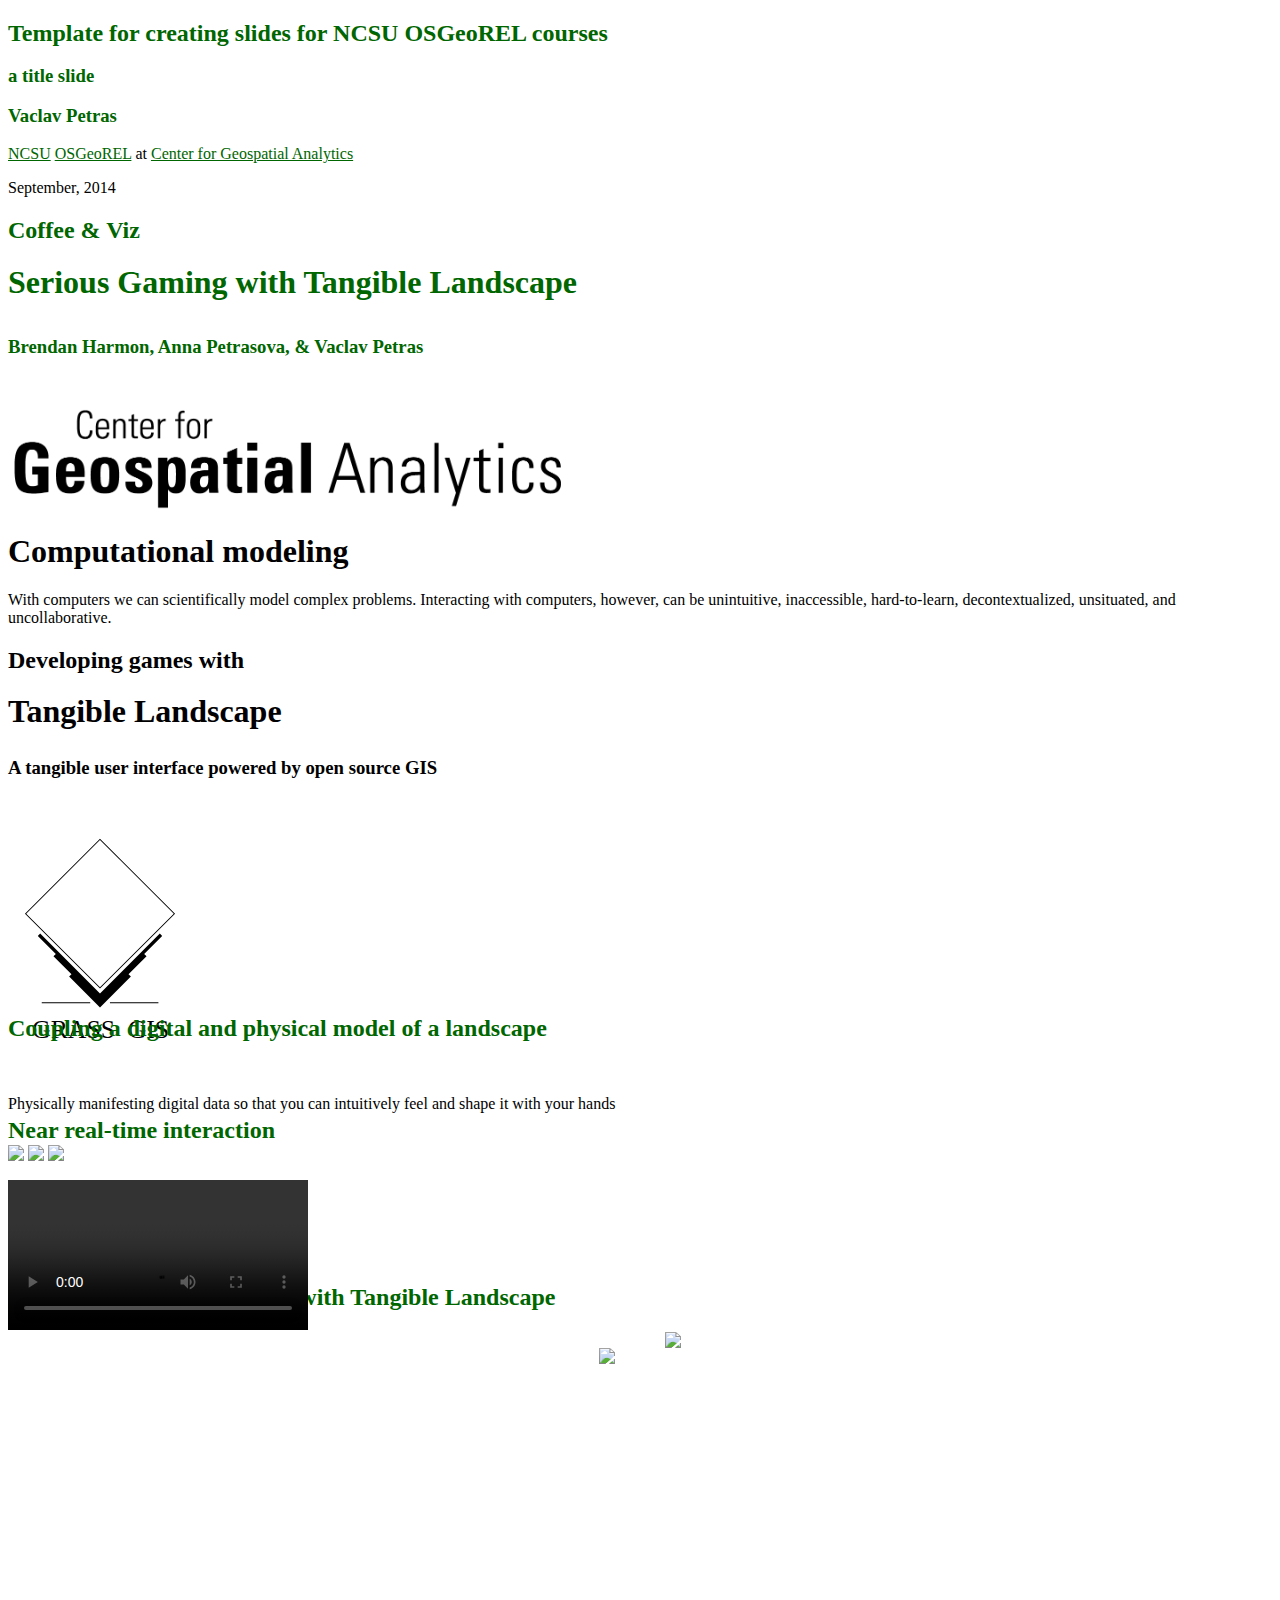
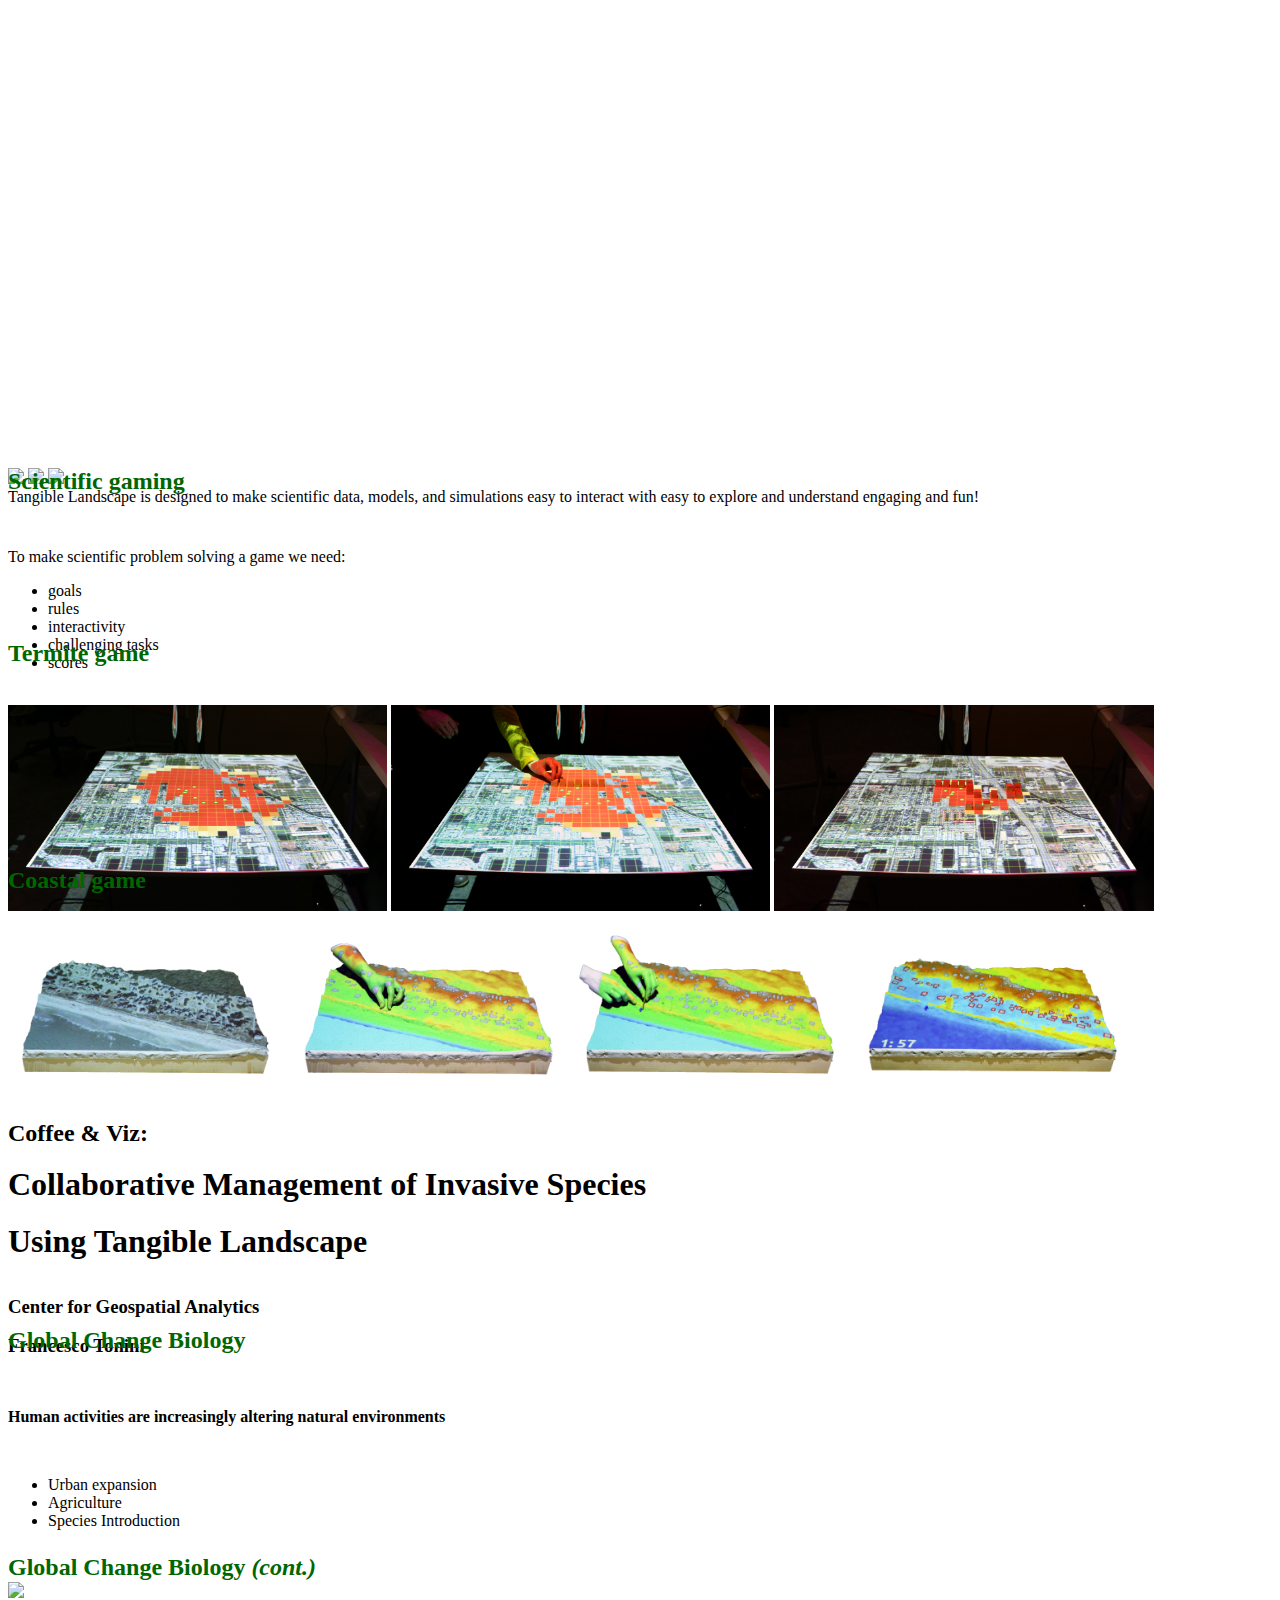
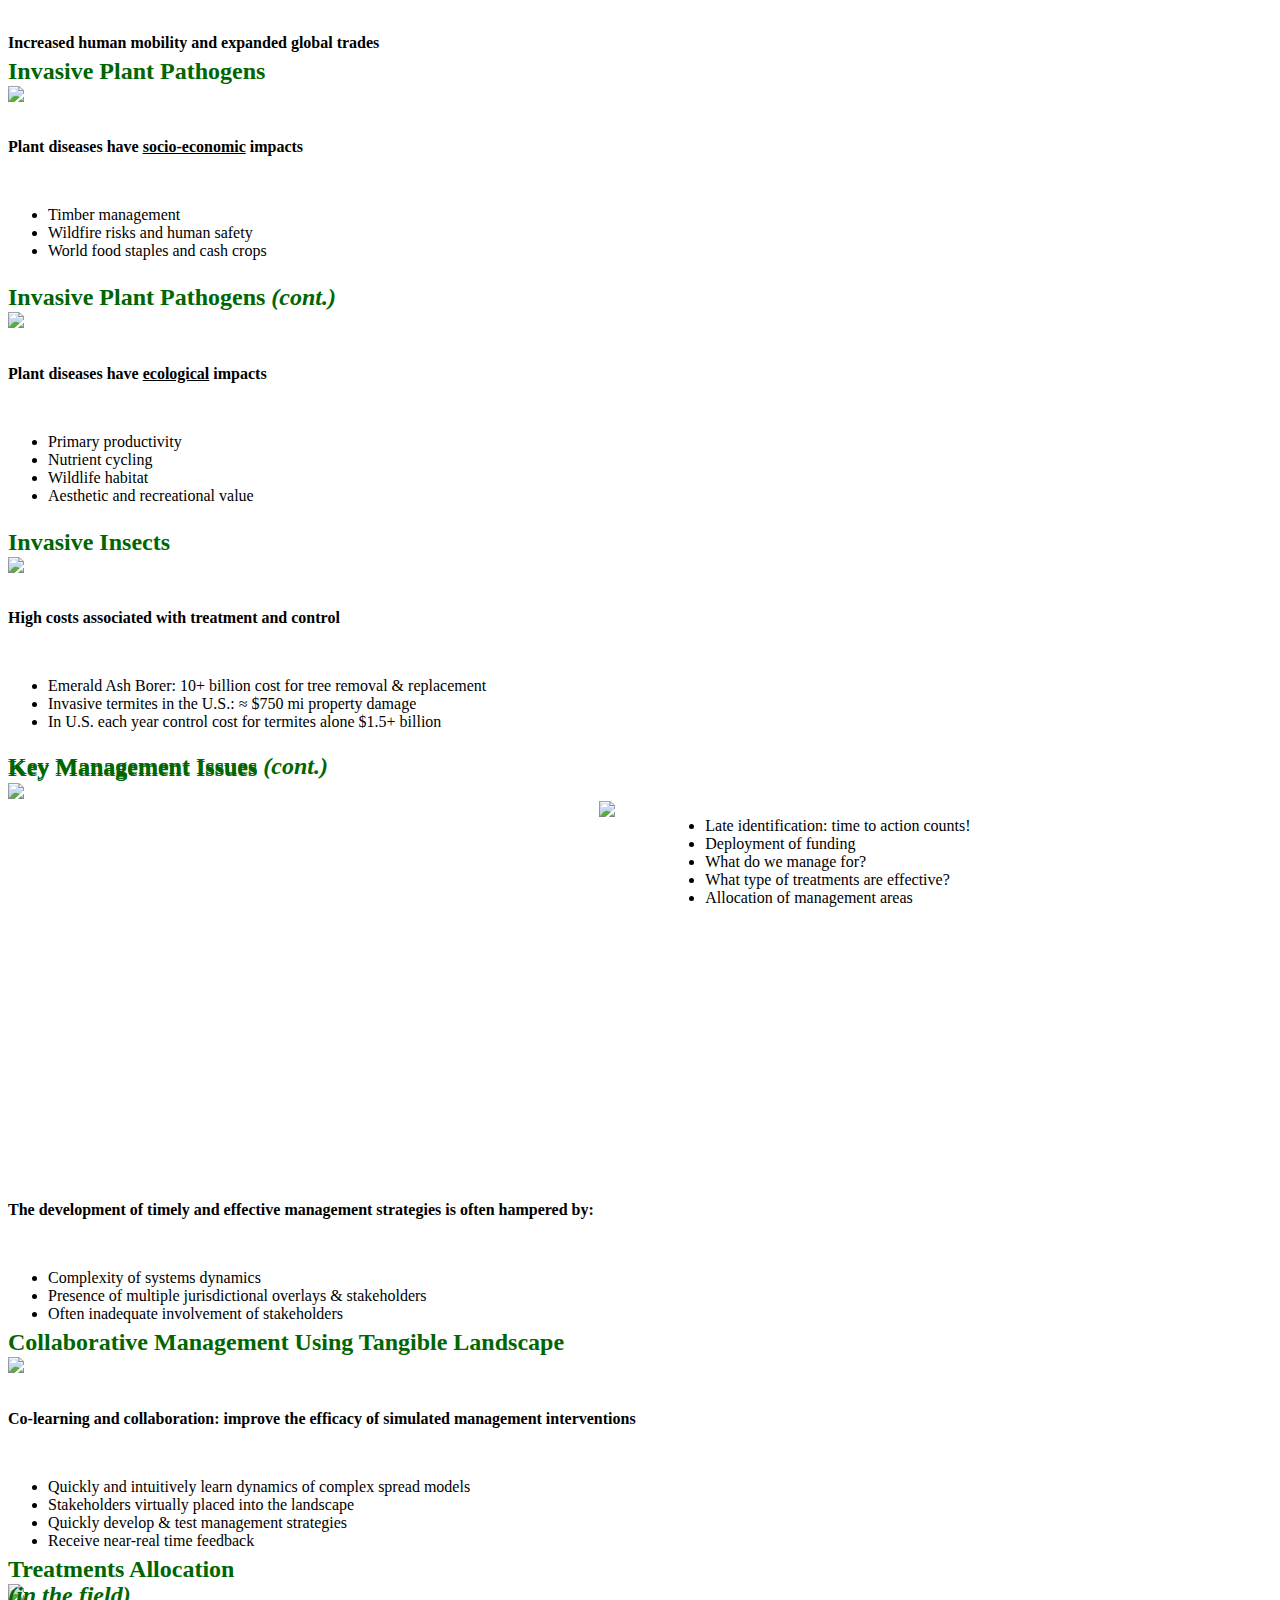
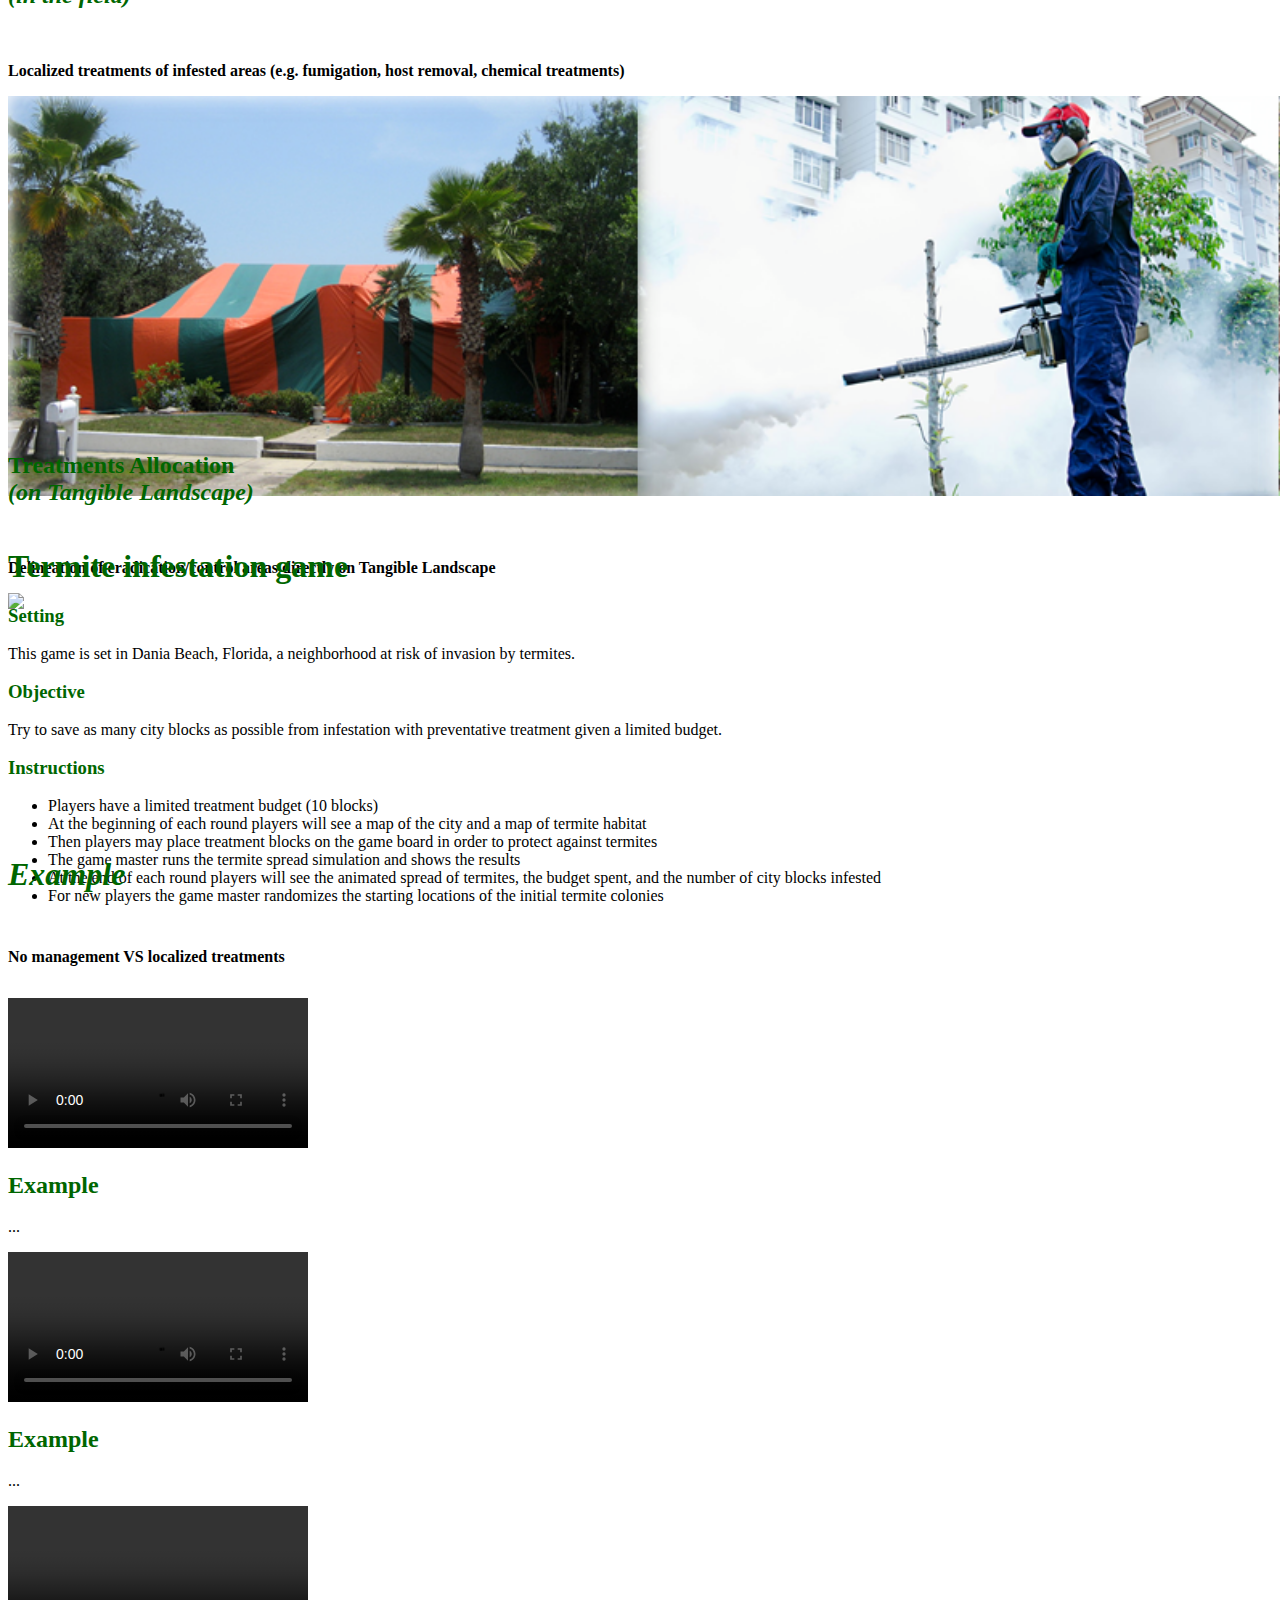
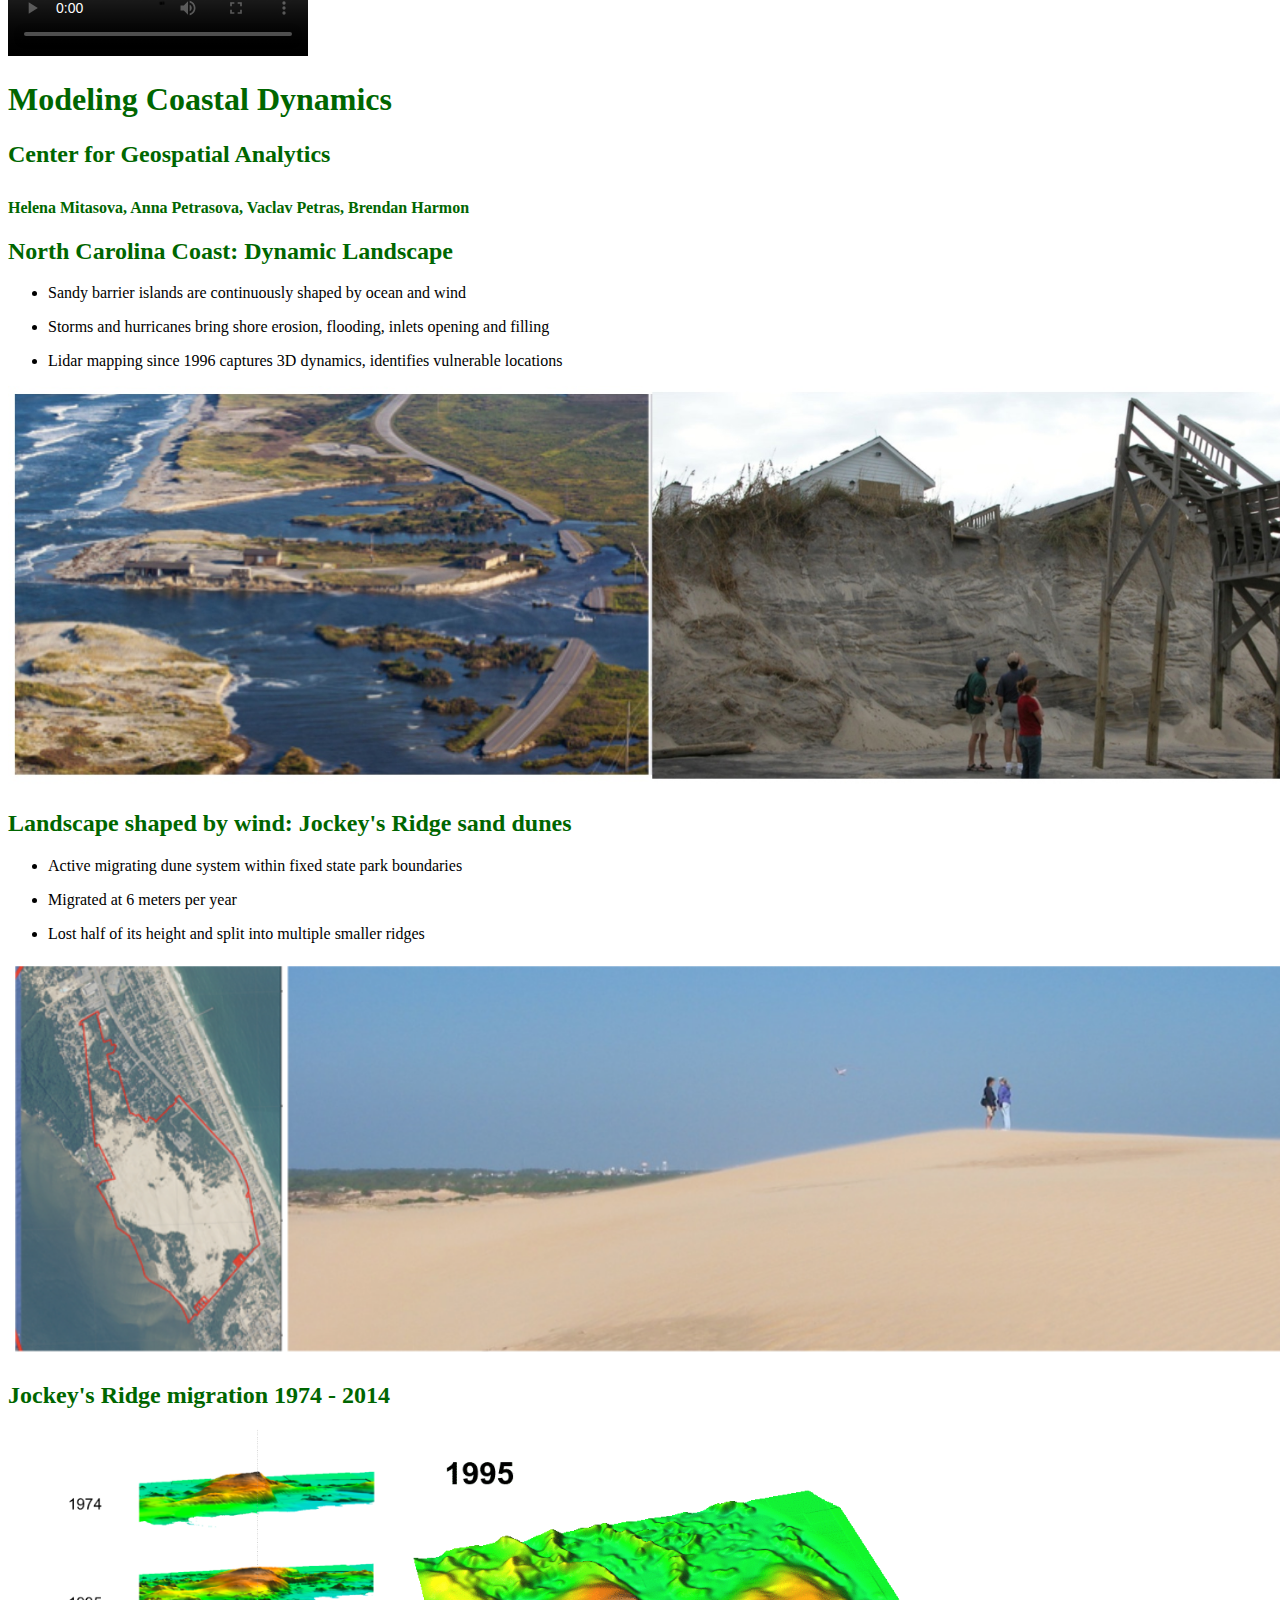
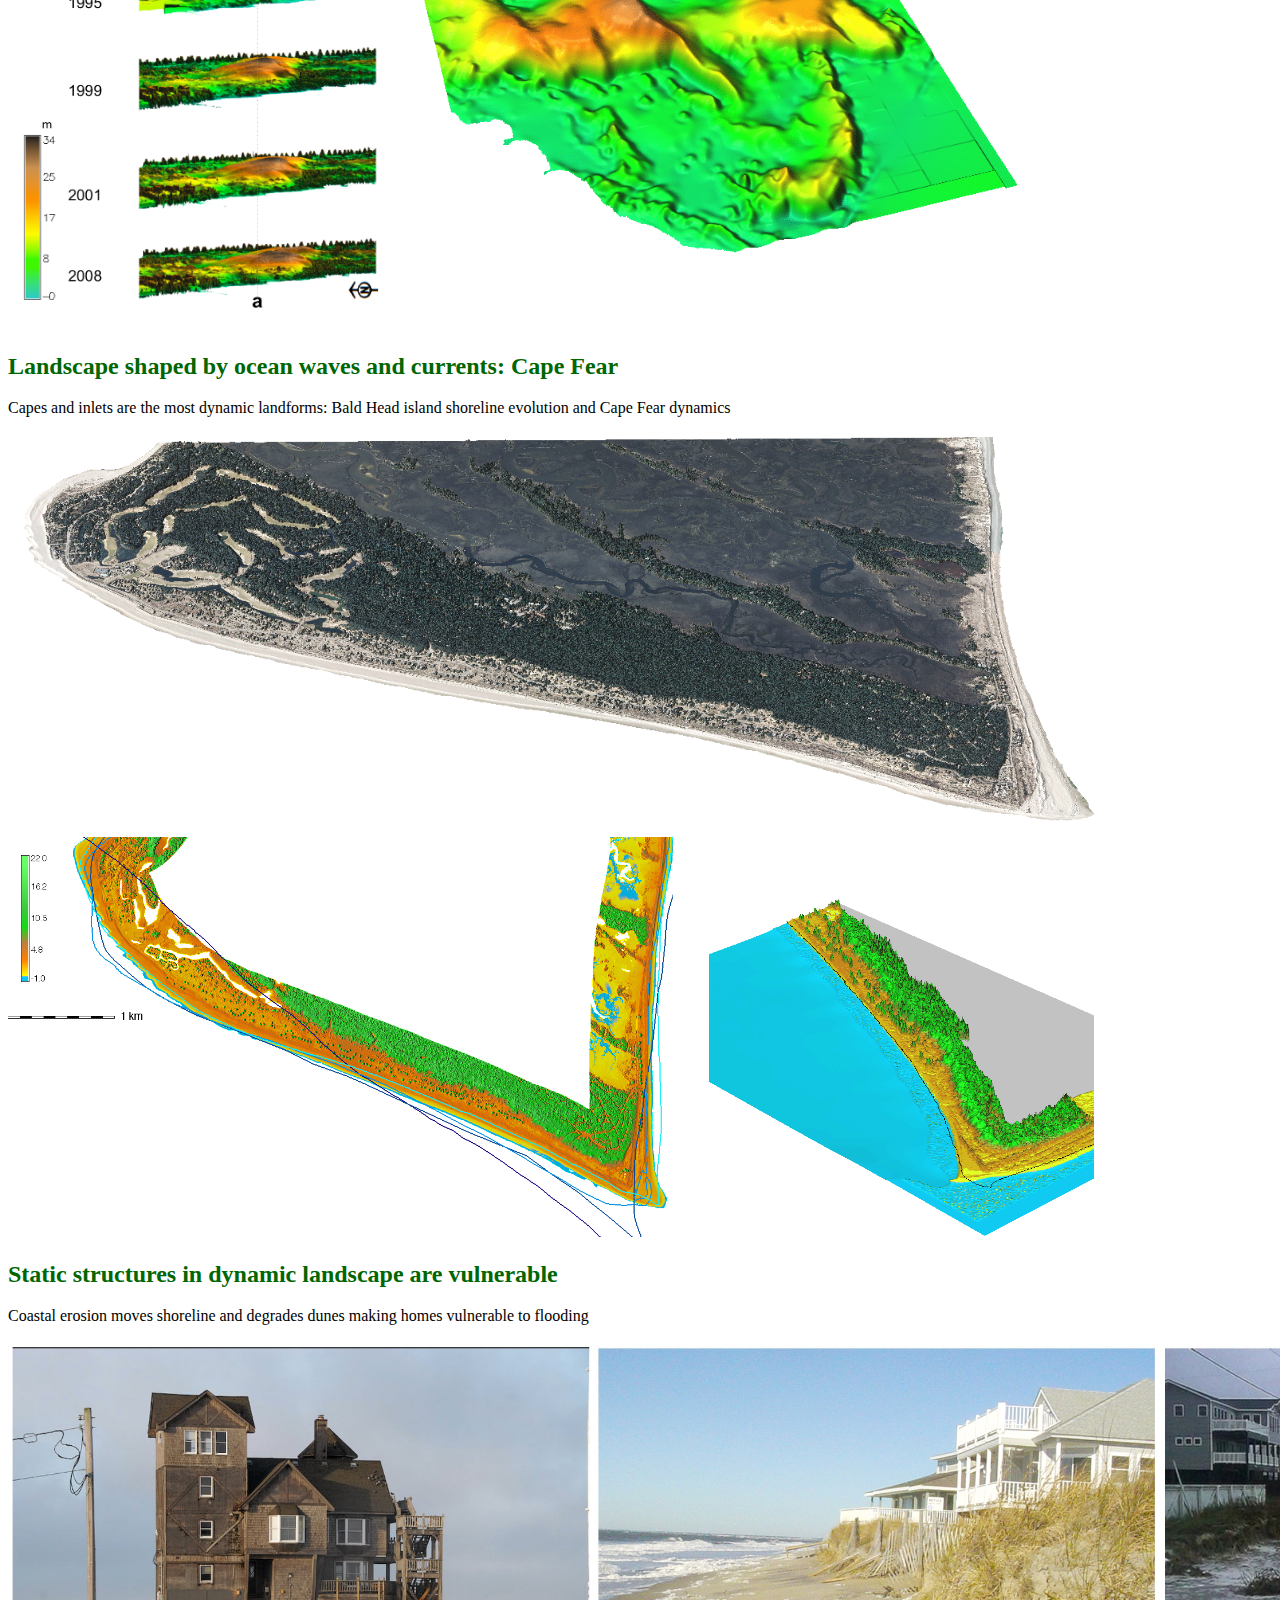
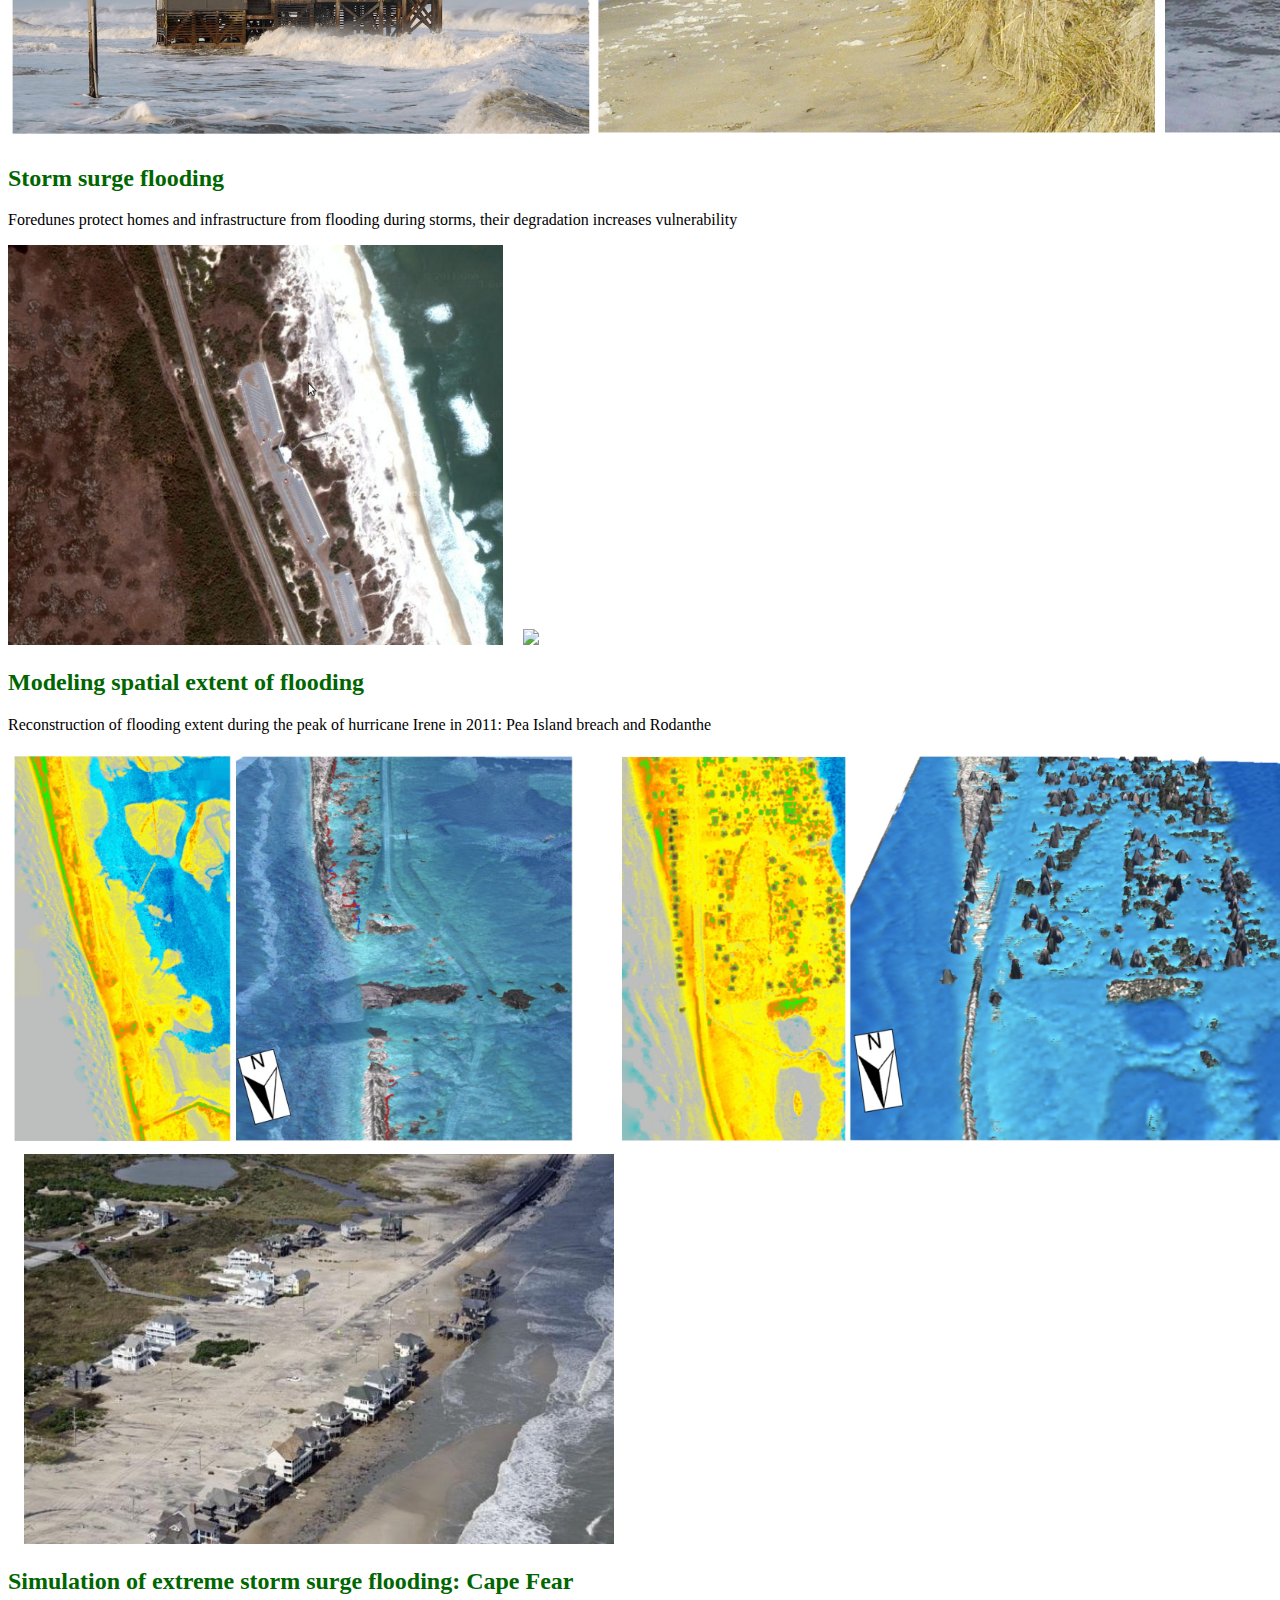
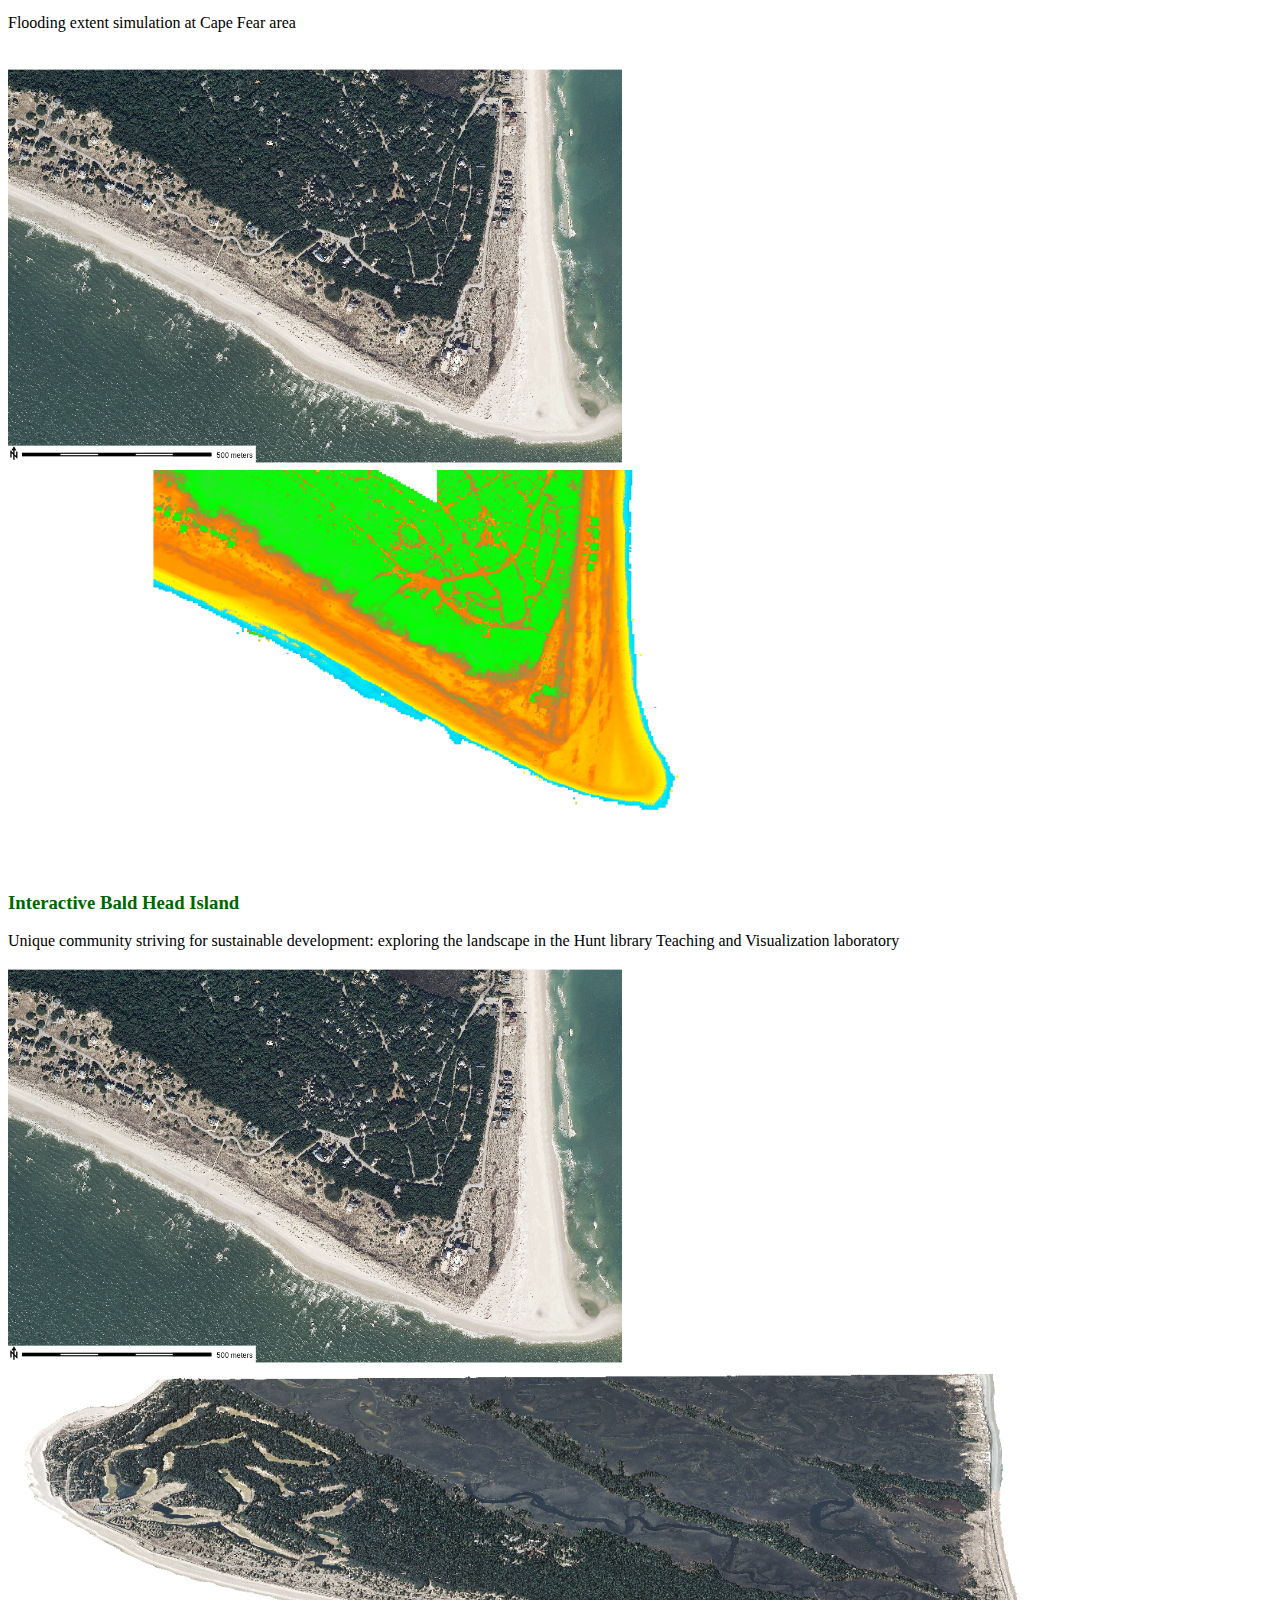
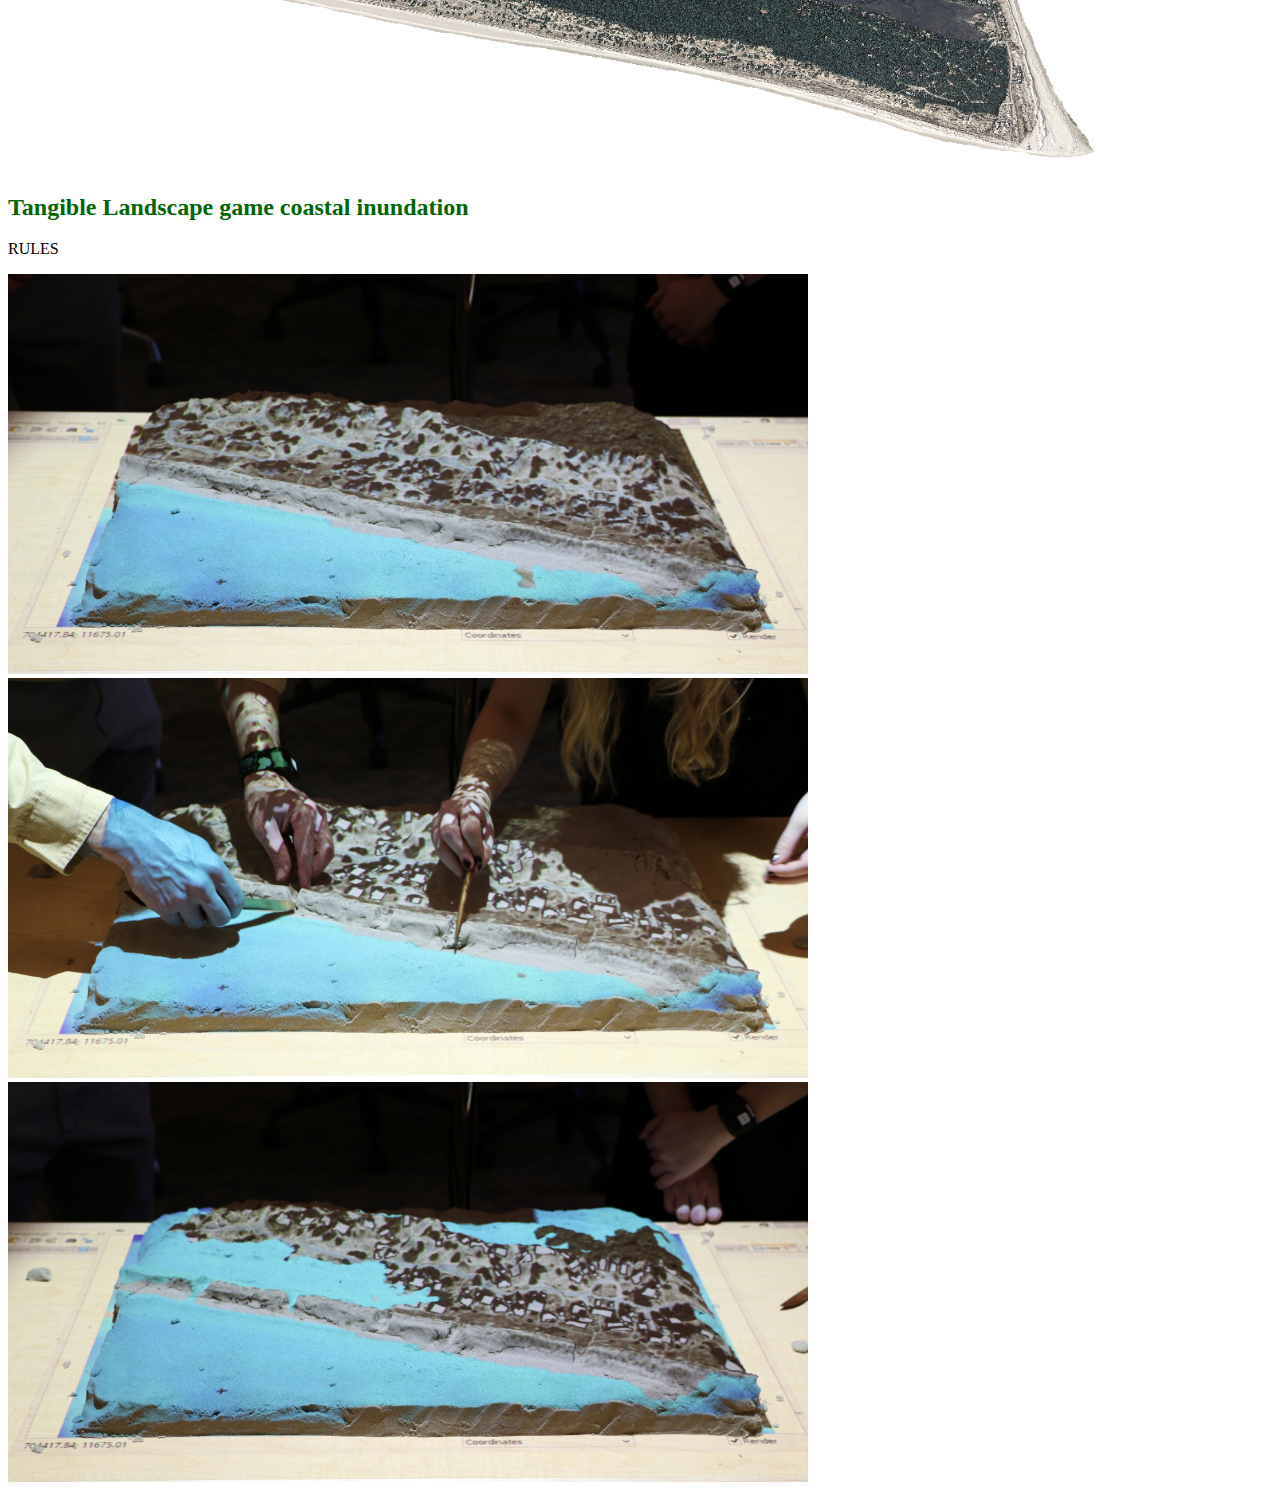
==== index.html @ cfea6176 "JR animation replaced, text updated" ====
<!doctype html>
<html lang="en">
<!-- This is a generated file. Do not edit. -->
<!-- This is a generated file. Do not edit. -->

    <head>
        <meta charset="utf-8">

        <title>Coffee and Viz</title>

        <meta name="description" content="Template for lecture slides of NCSU OSGeoREL courses">
        <meta name="author" content="Vaclav Petras">

        <meta name="apple-mobile-web-app-capable" content="yes" />
        <meta name="apple-mobile-web-app-status-bar-style" content="black-translucent" />

        <meta name="viewport" content="width=device-width, initial-scale=1.0, maximum-scale=1.0, user-scalable=no">

        <link rel="stylesheet" href="css/reveal.css">
        <link rel="stylesheet" href="css/theme/simple.css" id="theme">

        <!-- For syntax highlighting -->
        <link rel="stylesheet" href="lib/css/zenburn.css">

        <!-- If the query includes 'print-pdf', include the PDF print sheet -->
        <script>
            if( window.location.search.match( /print-pdf/gi ) ) {
                var link = document.createElement( 'link' );
                link.rel = 'stylesheet';
                link.type = 'text/css';
                link.href = 'css/print/pdf.css';
                document.getElementsByTagName( 'head' )[0].appendChild( link );
            }
        </script>

        <!--[if lt IE 9]>
        <script src="lib/js/html5shiv.js"></script>
        <![endif]-->

        <style>

        body {
        /*background-color: #FFF !important;*/
        /*
          background-image: url("pictures/elevation-nagshead.gif");
          background-repeat: no-repeat;
          background-position: left bottom;*/
        }
        .reveal section img {
            background: transparent;
            border: 0;
            box-shadow: 0 0 0 rgba(0, 0, 0, 0.15);
        }
        /* for standalone frame */
        /*
        iframe {
            display: block;
            margin-left: auto;
            margin-right: auto;
        }
        */
        /* display: inline; background-color: #002B36; padding: 0px; margin: 0px */
        .rounded-corners {
            border: 0px solid black;
            border-radius: 5px;
            -moz-border-radius: 5px;
            -khtml-border-radius: 5px;
            -webkit-border-radius: 5px;
        }
        a {
            color: #060 !important;
        }
        a:hover {
            color: #060 !important;
            text-decoration: underline !important;
        }
        h1, h2, h3, h4, h5 {
            text-transform: none !important;
            /* word-break: keep-all; text-transform: none; font-size: 200%; line-height: 110%; */
            color: #060 !important;
            /* color: #444 !important; */ /* grey from the wab page */
            font-weight: bold !important;
            -webkit-hyphens: none !important;
            -moz-hyphens: none !important;
            -ms-hyphens: none !important;
            hyphens: none !important;
            line-height: 110% !important;
        }
        .reveal .progress span {
            background-color: #060 !important;
        }
        /* predefined element positioning */
        .top {
            /*position: relative;*/
            top: 5%;
            height: 45%; /* is the height even needed? */
        }
        .bottom {
            height: 45%;
        }
        .ne {
            position: absolute;
            top: 5%;
            right: 5%;
            height: 45%;
            width: 45%;
        }
        .nw {
            position: absolute;
            top: 5%;
            left: 5%;
            height: 45%;
            width: 45%;
        }
        .se {
            position: absolute;
            bottom: 5%;
            right: 5%;
            height: 45%;
            width: 45%;
        }
        .sw {
            position: absolute;
            bottom: 5%;
            left: 5%;
            height: 45%;
            width: 45%;
        }

        /* two columns which work with extra wide screen */
        /* usable in place of left right but requires two wrapper divs */
        .col-cont-out {
            clear: left;
            float: left;
            width: 100%;
            overflow: hidden;
        }
        .col-cont-in {
            float: left;
            width: 100%;
            position: relative;
            right: 50%;
        }
        .col1 {
            float: left;
            width: 46%;
            position: relative;
            left: 52%;
            overflow: hidden;
        }
        .col1 > * {
            float: right;
        }
        .col2 {
            float: left;
            width: 46%;
            position: relative;
            left: 56%;
            overflow: hidden;
        }
        .col2 > * {
            float: left;
        }

        /* classes for sections with predefined elements */
        /* classes for sections with predefined elements */
        .right, .textimg > img, .textimg > video, .textimg > iframe, .imgtext > p, .imgtext > ul, .imgtext > ol, .imgtext > div {
            float: right;
            text-align: left;
            max-width: 47%;
        }
        .left, .imgtext > img, .imgtext > video, imgtext > iframe, .textimg > p, .textimg > ul, .textimg > ol, .textimg > div {
            float: left;
            text-align: left;
            max-width: 47%;
        }
        li > ul, li > ol {
            font-size: 85% !important;
            line-height: 110% !important;
        }
        </style>
    </head>

    <body>

        <div class="reveal">

<!-- Any section element inside of this container is displayed as a slide -->

<!-- Title page -->
<div class="slides"><section>
    <h2>Template for creating slides for NCSU OSGeoREL courses</h2>
    <h3>a title slide</h3>
    <h3 style="margin-top: 0.5em">
        Vaclav Petras</h3>
    <p class="title-foot">
        <a href="http://www.ncsu.edu/" title="North Carolina State University">NCSU</a>
        <a href="http://geospatial.ncsu.edu/osgeorel/" title="NCSU OSGeo Research and Education Laboratory">OSGeoREL</a>
        at
        <a href="http://geospatial.ncsu.edu/" title="Center for Geospatial Analytics">Center for Geospatial Analytics</a>
        <br>
    </p>
    <p>September, 2014</p>
</section>
<!-- This is a generated file. Do not edit. -->
<section>
<h2>Coffee &amp; Viz</h2>
<h1>Serious Gaming with Tangible Landscape</h1>
<h3 style="margin-top: 2em">Brendan Harmon, Anna Petrasova, &amp; Vaclav Petras</h3>
<img height="100px" style="margin-top: 2em" src="img/cgaBlack.png">
</section>

<!-- Scientific modeling -->
<section data-background="img/grass_screenshot_2.png">
<h1 style="text-shadow: 0 0 10px white, 0 0 9px white, 0 0 8px white, 0 0 7px white, 0 0 6px white, 0 0 5px white, 0 0 4px white, 0 0 3px white; color:black !important;">
Computational modeling</h1>
<aside class="notes">
With computers we can scientifically model complex problems. Interacting with computers, however, can be unintuitive, inaccessible, hard-to-learn, decontextualized, unsituated, and uncollaborative.
</aside>
</section>

<!-- Tangible Landscape -->
<section data-background="img/tangible_landscape.jpg">
<h2 style="text-shadow: 0 0 10px white, 0 0 9px white, 0 0 8px white, 0 0 7px white, 0 0 6px white, 0 0 5px white, 0 0 4px white, 0 0 3px white; color:black !important;">
Developing games with</h2>
<h1 style="text-shadow: 0 0 10px white, 0 0 9px white, 0 0 8px white, 0 0 7px white, 0 0 6px white, 0 0 5px white, 0 0 4px white, 0 0 3px white; color:black !important;">
Tangible Landscape</h1>
<h3 style="margin-top: 1.5em; text-shadow: 0 0 7px white, 0 0 6px white, 0 0 5px white, 0 0 5px white, 0 0 4px white, 0 0 3px white, 0 0 2px white, 0 0 1px white; color:black !important;">A tangible user interface powered by open source GIS</h3>
<img height="250px" style="margin-top: 0.75em" src="img/logo_bw.svg">
</section>

<!-- Concept -->
<section>
<h2 style="margin-top: -2em">Coupling a digital and physical model of a landscape</h2><br>
<p>Physically manifesting digital data so that you can intuitively feel and shape it with your hands</p>
<img style="margin-top: 1em" height="600" src="img/tl_fill_dir_s_6.png">
<img height="600px" src="img/tl_fill_dir_s_6_interaction.png">
<img height="600px" src="img/tl_fill_dir_s_7.png">
</section>

<!-- Real time -->
<section>
<h2 style="margin-top: -2em">Near real-time interaction</h2>
<video style="margin-top: 1em" controls>
<source src="img/tl_dam.mp4" type="video/mp4">
Your browser does not support the video tag.
</video>
</section>

<!--
<section>
<h2 style="margin-top: -2em">Near real-time interaction</h2>
<video style="margin-top: 1em" controls>
<source src="img/landscape_planning.mp4" type="video/mp4">
Your browser does not support the video tag.
</video>
</section>
-->

<!-- How it works -->
<section>
<h2 style="margin-top: -2em">How-it-works</h2>
<div class="col-cont-out"><div class="col-cont-in">
<div class="col1">
<img style="margin-top: 1em" height="720" src="img/system_schema.png">
</div>
<div class="col2">
<img height="720" src="img/system_cycle.png">
</div>
</div></div>
</section>

<!--
<section>
<h2 style="margin-top: -2em">How-it-works</h2>
<img style="margin-top: 1em" height="720" src="img/system_schema.png">
</section>

<section>
<h2 style="margin-top: -2em">Cycle</h2>
<img height="720px" src="img/system_cycle.png">
</section>
-->

<!--
<section>
<h2 style="margin-top: -2em">Intuitive scientific modeling with Tangible Landscape</h2>
<br>
<img width="50%" src="img/tanland_composit2.png">
<aside class="notes">
Tangible Landscape is designed to make scientific data, models, and simulations easy to interact with easy to explore and understand engaging and fun!
</aside>
</section>
-->

<!-- Science with Tangible Landscape -->
<section>
<h2 style="margin-top: -2em">Intuitive scientific modeling with Tangible Landscape</h2>
<br>
<img width="25%" src="img/subsurface_1.jpg">
<img width="25%" src="img/subsurface_2.jpg">
<img width="40.55%" src="img/subsurface_3.jpg">
<aside class="notes">
Tangible Landscape is designed to make scientific data, models, and simulations easy to interact with easy to explore and understand engaging and fun!
</aside>
</section>

<!-- 
<section data-background="img/subsurface_3.jpg">
<h1 style="margin-top: -2em; text-shadow: 0 0 10px white, 0 0 9px white, 0 0 8px white, 0 0 7px white, 0 0 6px white, 0 0 5px white, 0 0 4px white, 0 0 3px white; color:black !important;">
Intuitive scientific modeling</h1>
<aside class="notes">
Serious games with Tangible Landscape are driven by interactive scientific models, analytical, and engaging.
</aside>
</section>
-->

<!-- Serious gaming with Tangible Landscape
<section>
<h1 style="margin-top: -2em">Serious gaming with Tangible Landscape</h1>
<br>
<p>
<br>
<img width="50%" src="img/games_composit.png">
<aside class="notes">
Serious games with Tangible Landscape are driven by interactive scientific models, analytical, and engaging.
</aside>
</section>
-->
  
<!-- How we made games for Tangible Landscape -->
<section>
<h2 style="margin-top: -2em">Scientific gaming</h2>
<br>
<p>To make scientific problem solving a game we need:</p>
<ul>
<li>goals</li>
<li>rules</li>
<li>interactivity</li>
<li>challenging tasks</li>
<li>scores</li>
</ul>
</section>

<!-- Serious gaming with Tangible Landscape: Termites -->
<section>
<h2 style="margin-top: -2em">Termite game</h2>
<br>
<img width="30%" src="img/termite_game_1.jpg">
<img width="30%" src="img/termite_game_2.jpg">
<img width="30%" src="img/termite_game_3.jpg">
</section>

<!-- Serious gaming with Tangible Landscape: Coastal -->
<section>
<h2 style="margin-top: -2em">Coastal game</h2>
<br>
<img width="22%" src="img/tl_coastal_1s.png">
<img width="22%" src="img/tl_coastal_2s.png">
<img width="22%" src="img/tl_coastal_3s.png">
<img width="22%" src="img/tl_coastal_4s.png">
</section>

<!--
<section>
<h2 style="margin-top: -2em">Serious gaming</h2>
<br>
<p>An approach to problem solving that is:</p>
<ul>
<li>engaging</li>
<li>motivating</li>
<li>stimulates thinking about thinking</li>
<li><b>fun!</b></li>
</ul>
</section>

<section>
<h2 style="margin-top: -2em">Science as problem solving</h2>
<br>
<p>The scientific method as a iterative problem solving process</p>
<ul>
<li>observe</li>
<li>hypothesize</li>
<li>test</li>
<li>...</li>
</ul>
</section>

<section>
<h2 style="margin-top: -2em">Scientific gaming</h2>
<br>
<p>To make scientific problem solving a game we need:</p>
<ul>
<li>goals</li>
<li>rules</li>
<li>interactivity</li>
<li>challenging tasks</li>
<li>scores</li>
</ul>
</section>

<section>
<h2 style="margin-top: -2em">Challenges to scientific gaming</h2>
<br>
<p>With computers we can scientifically model complex problems.</p>
<p>Interacting with computers, however, can be:
<ul>
<li>unintuitive</li>
<li>inaccessible</li>
<li>hard-to-learn</li>
<li>decontextualized
<li>unsituated</li>
<li>uncollaborative</li>
</ul>
</section>

<section>
<h2 style="margin-top: -2em">Goals</h2>
<br>
<p>Our goals are to enhance:</p>
<ul>
<li>learning</li>
<li>spatial thinking</li>
<li>decision making</li>
<li>consensus building</li>
</ul>
</section>

<section data-background="img/yakima_6.jpg">
<h2 style="margin-top: -2em">NCSU OSGeoREL</h2>
<h3><a href="geospatial.ncsu.edu/osgeorel">NCSU Open Source Geospatial Research and Education Laboratory</a></h3>
<p style="margin-top: 17em">Member of Geo4all initiative: global network for foss4g education</p>
<p>NCSU North America lead lab: GRASS GIS development, courses, &amp; research projects</p>
<p>On GitHub: <a href="https://github.com/ncsu-osgeorel">https://github.com/ncsu-osgeorel</a></p>
</section>
-->

<!-- This is a generated file. Do not edit. -->

<!-- Simple title page template 
<section>
<h2>Coffee &amp; Viz:</h2>
<h1>Collaborative Management of Invasive Species</h1>
<h1>Using Tangible Landscape</h1>
<h3 style="margin-top: 2em">Center for Geospatial Analytics</h3>
<h4 style="margin-top: 2em">Francesco Tonini</h4>
<p></p>
<br>
<img height="100" src="img/grasslogoanim.gif">
</section> -->

<!-- Title page with background image template -->
<section data-background="img/termites_2_opaque.png">
<h2 style="text-shadow: 0 0 10px white, 0 0 9px white, 0 0 8px white, 0 0 7px white, 0 0 6px white, 0 0 5px white, 0 0 4px white, 0 0 3px white; color:black !important;">
Coffee &amp; Viz:</h2>
<h1 style="text-shadow: 0 0 10px white, 0 0 9px white, 0 0 8px white, 0 0 7px white, 0 0 6px white, 0 0 5px white, 0 0 4px white, 0 0 3px white; color:black !important;">
Collaborative Management of Invasive Species</h1>
<h1 style="text-shadow: 0 0 10px white, 0 0 9px white, 0 0 8px white, 0 0 7px white, 0 0 6px white, 0 0 5px white, 0 0 4px white, 0 0 3px white; color:black !important;">
Using Tangible Landscape</h1>
<h3 style="margin-top: 2em; text-shadow: 0 0 7px white, 0 0 6px white, 0 0 5px white, 0 0 5px white, 0 0 4px white, 0 0 3px white, 0 0 2px white, 0 0 1px white; color:black !important;">Center for Geospatial Analytics</h3>
<h3 style="margin-top: 1em; text-shadow: 0 0 6px white, 0 0 6px white, 0 0 5px white, 0 0 5px white, 0 0 4px white, 0 0 3px white, 0 0 2px white, 0 0 1px white; color:black !important;">Francesco Tonini</h3>
<p></p>
</section>

<!-- Text template
<section>
<h2 style="margin-top: -2em">Global Change Biology</h2>
<br>
<p><b>Subtitle: </b>text...</p>
<br>
<ul></li>
<li>list item...</li>
<li>list item...</li>
<li>list item...</li>
</ul>
</section>-->

<!-- Text template -->
<section>
<h2 style="margin-top: -2em">Global Change Biology</h2>
	<br>
	<p><b>Human activities are increasingly altering natural environments</b></p>
	<br>
	<ul>
		<li>Urban expansion
		<li>Agriculture
		<li>Species Introduction
	</ul>
	<br>
	<br>
   <img height="300" src="img/GlobalChange_composite.png">
</section>

<!-- Text template -->
<section>
<h2 style="margin-top: -2em">Global Change Biology <i>(cont.)</i></h2>
	<br>
	<p><b>Increased human mobility and expanded global trades</b></p>
	<br>
	<img width="1000" src="img/GlobalChange3_composite.png">
</section>

<!-- Text template -->
<section>
<h2 style="margin-top: -2em">Invasive Plant Pathogens </h2>
	<br>
	<p><b>Plant diseases have <u>socio-economic</u> impacts</b></p>
	<br>
	<ul>
		<li>Timber management
		<li>Wildfire risks and human safety
		<li>World food staples and cash crops
	</ul>
	<br>
	<br>
	<img height="300" src="img/InvasivePP_composite.png"> 
</section>

<!-- Text template -->
<section>
<h2 style="margin-top: -2em">Invasive Plant Pathogens <i>(cont.)</i></h2>
	<br>
	<p><b>Plant diseases have <u>ecological</u> impacts</b></p>
	<br>
	<ul>
		<li>Primary productivity
		<li>Nutrient cycling
		<li>Wildlife habitat
		<li>Aesthetic and recreational value
	</ul>
	<br>
	<br>
	<img height="400" src="img/InvasivePP2_composite.png"> 
</section>

<!-- Text template -->
<section>
<h2 style="margin-top: -2em">Invasive Insects</h2>
	<br>
	<p><b>High costs associated with treatment and control</b></p>
	<br>
	<ul>
		<li>Emerald Ash Borer: 10+ billion cost for tree removal & replacement
		<li>Invasive termites in the U.S.: ≈ $750 mi property damage 
		<li>In U.S. each year control cost for termites alone $1.5+ billion
	</ul>
	<br>
	<br>
	<img height="400" src="img/InvasiveInsect_composite.png"> 
</section>

<!-- Text template -->
<section>
<h2 style="margin-top: -2em">Key Management Issues</h2>
<div class="col-cont-out">
	<div class="col-cont-in">
		<div class="col1">
			<img height="400" src="img/management_composite.png"> 
		</div>
		<div class="col2">
			<ul>
				<li>Late identification: time to action counts!</li>
				<li>Deployment of funding</li>
				<li>What do we manage for?</li>
				<li>What type of treatments are effective?</li>
				<li>Allocation of management areas</li>
			</ul>	
		</div>
	</div>
</div>
</section>

<!-- Text template -->
<section>
<h2 style="margin-top: -2em">Key Management Issues <i>(cont.)</i></h2>
	<br>
	<p><b>The development of timely and effective management strategies is often hampered by:</b></p>	
	<br>
	<ul>
		<li>Complexity of systems dynamics</li>
		<li>Presence of multiple jurisdictional overlays & stakeholders</li>
		<li>Often inadequate involvement of stakeholders</li>
	</ul>
	<br>
	<img height="500" src="img/stakeholder_composite.png"> 	
</section>

<!-- Text template -->
<section>
<h2 style="margin-top: -2em">Collaborative Management Using Tangible Landscape</h2>
	<br>
	<p><b>Co-learning and collaboration: improve the efficacy of simulated management interventions</b></p>
	<br>
	<ul>
		<li>Quickly and intuitively learn dynamics of complex spread models
		<li>Stakeholders virtually placed into the landscape
		<li>Quickly develop & test management strategies
		<li>Receive near-real time feedback
	</ul>
	<br>
	<img height="600" src="img/Collaboration.png"> 
</section>

<!-- Text template -->
<section>
<h2 style="margin-top: -2em">Treatments Allocation <br/><i>(in the field)</i></h2>
	<br>
	<p><b>Localized treatments of infested areas (e.g. fumigation, host removal, chemical treatments)</b></p>
	<img height="400" src="img/Deinfestation_composite.png">
</section>

<!-- Text template -->
<section>
<h2 style="margin-top: -2em">Treatments Allocation <br/><i>(on Tangible Landscape)</i></h2>
	<br>
	<p><b>Delineation of eradication/control areas directly on Tangible Landscape</b></p>
	<img height="600" src="img/treatments_composite.png">
</section>


<!-- Text template -->
<section>
<h1 style="margin-top: -2em">Termite infestation game</h1>
<h3 style="margin-top: 1em">Setting</h3>
<p>This game is set in Dania Beach, Florida, a neighborhood at risk of invasion by termites.</p>
<h3 style="margin-top: 1em">Objective</h3>
<p>Try to save as many city blocks as possible from infestation with preventative treatment given a limited budget.</p>
<h3 style="margin-top: 1em">Instructions</h3>
<ul>
	<li>Players have a limited treatment budget (10 blocks) </li>
	<li>At the beginning of each round players will see a map of the city and a map of termite habitat</li>
	<li>Then players may place treatment blocks on the game board in order to protect against termites</li>
	<li>The game master runs the termite spread simulation and shows the results</li>
	<li>At the end of each round players will see the animated spread of termites, the budget spent, and the number of city blocks infested</li>
	<li>For new players the game master randomizes the starting locations of the initial termite colonies</li>
</ul>
</section>

<section>
<h1 style="margin-top: -2em"><i>Example</i></h1>
<br>
<p><b>No management VS localized treatments</b></p>
<video style="margin-top: 1em" controls> 
<source src="img/sudden_oak_death.mp4" type="video/mp4">
Your browser does not support the video tag.
</video>
</section>
    
<section>
<h2>Example</h2>
<p>...</p>
<video controls> 
<source src="img/termites_1.mp4" type="video/mp4">
Your browser does not support the video tag.
</video>
</section>

<section>
<h2>Example</h2>
<p>...</p>
<video controls> 
<source src="img/termites_2.mp4" type="video/mp4">
Your browser does not support the video tag.
</video>
</section>
<!-- This is a generated file. Do not edit. -->
<section> <h1>Modeling Coastal Dynamics</h1>
    <h2 style="margin-top: 1em">
        Center for Geospatial Analytics</h2>
    <h4 style="margin-top: 2em">
        Helena Mitasova, Anna Petrasova, Vaclav Petras, Brendan Harmon</h4>
</section>

<section>
    <h2>North Carolina Coast: Dynamic Landscape </h2>
<p>
<ul>
    <li>Sandy barrier islands are continuously shaped by ocean and wind 
<p> <li>Storms and hurricanes bring shore erosion, flooding, inlets opening and filling</li>
<p> <li>Lidar mapping since 1996 captures 3D dynamics, identifies vulnerable locations </li>
</ul>
<p> 
<img height="400" src="img/games_coastal/composite_floodsand.jpg">
</section>

<section>
    <h2>Landscape shaped by wind: Jockey's Ridge sand dunes</h2>
<p>
<ul>
   <li> Active migrating dune system within fixed state park boundaries
<p> <li> Migrated at 6 meters per year 
<p> <li> Lost half of its height and split into multiple smaller ridges
</ul>
<p>
    <img height=400 src="img/games_coastal/JRintrocomposits2.png">
</section>

<section>
    <h2>Jockey's Ridge migration 1974 - 2014</h2>
    <img height="500" src="img/games_coastal/jrseries.png">
    <img height="500" src="img/games_coastal/animation_without_contour.gif">
</section>

<section>
    <h2>Landscape shaped by ocean waves and currents: Cape Fear</h2>
<p>
Capes and inlets are the most dynamic landforms: Bald Head island shoreline evolution and Cape Fear dynamics
<p>
    <img height=400 src="img/games_coastal/orthoforTLmodellarge.png">
    <img height=400 src="img/games_coastal/bhilid2010_2m_histshore.png">
&nbsp &nbsp
&nbsp &nbsp
    <img height=400 src="img/games_coastal/bhianimcapex.gif">
</section>

<section>
    <h2>Static structures in dynamic landscape are vulnerable</h2>
<p>
Coastal erosion moves shoreline and degrades dunes making homes vulnerable to flooding
</p>
<p>
    <img height=400 src="img/games_coastal/composit_floodhomes.jpg">
</section>

<section>
    <h2>Storm surge flooding</h2>
<p>
Foredunes protect homes and infrastructure from flooding during storms,
their degradation increases vulnerability
</p>
<p>
    <img height=400 src="img/games_coastal/inundationArea.jpg">
&nbsp &nbsp
    <img height=400 src="img/games_coastal/AGU2012_rlake.gif">
</section>

<section>
    <h2>Modeling spatial extent of flooding</h2>
<p>
Reconstruction of flooding extent during the peak of hurricane Irene in 2011: Pea Island breach and Rodanthe
</p>
<p>
    <img height=400 src="img/games_coastal/composit_ireneflood.jpg">
&nbsp &nbsp
    <img height=390 src="img/games_coastal/Rodanthe_2011.jpg">
</section>

<section>
    <h2>Simulation of extreme storm surge flooding: Cape Fear</h2>
<p>
Flooding extent simulation at Cape Fear area
</p>
<br>
    <img height=400 src="img/games_coastal/orthoforTLmodel3.png">
    <img height=400 src="img/games_coastal/BHICapeFearfloodanim.gif">
</section>

<section>
    <h3>Interactive Bald Head Island </h3>
   Unique community striving for sustainable development: exploring the landscape
in the Hunt library Teaching and Visualization laboratory
<p>
    <img height=400 src="img/games_coastal/orthoforTLmodel3.png">
    <img height=400 src="img/games_coastal/orthoforTLmodellarge.png">
</section>

<section>
    <h2>Tangible Landscape game coastal inundation</h2>
RULES
<p>
    <img height="400" src="img/games_coastal/tl_coastal_round_1_1.jpg">
    <img height="400" src="img/games_coastal/tl_coastal_round_1_2.jpg">
    <img height="400" src="img/games_coastal/tl_coastal_round_1_3.jpg">
<p>
</section>




<!-- This is a generated file. Do not edit. -->
        </div>  <!-- slides -->

    </div>  <!-- reveal -->

        <script src="lib/js/head.min.js"></script>
        <script src="js/reveal.js"></script>

        <script>

            // Full list of configuration options available here:
            // https://github.com/hakimel/reveal.js#configuration
            Reveal.initialize({
                // Display controls in the bottom right corner
                controls: false,

                // Display a presentation progress bar
                progress: true,
                
                center: true,
                
                // Display the page number of the current slide
                slideNumber: false,

                // Enable the slide overview mode
                overview: true,

                // Turns fragments on and off globally
                fragments: true,

                // The "normal" size of the presentation, aspect ratio will be preserved
                // when the presentation is scaled to fit different resolutions. Can be
                // specified using percentage units.
               width: 3500,
               height: 600,
                
                // Factor of the display size that should remain empty around the content
                margin: 0.05,  // increase?

                // Bounds for smallest/largest possible scale to apply to content
                minScale: 0.5,
                maxScale: 5.0,

                theme: Reveal.getQueryHash().theme,  // available themes are in /css/theme
                transition: Reveal.getQueryHash().transition || 'none', // default/cube/page/concave/zoom/linear/fade/none

                // Push each slide change to the browser history
                history: true,
                // Enable keyboard shortcuts for navigation
                keyboard: true,

                // Vertical centering of slides
                center: true,

                // Enables touch navigation on devices with touch input
                touch: true,

                // Loop the presentation
                loop: false,
                // Flags if the presentation is running in an embedded mode,
                // i.e. contained within a limited portion of the screen
                embedded: false,

                // Number of milliseconds between automatically proceeding to the
                // next slide, disabled when set to 0, this value can be overwritten
                // by using a data-autoslide attribute on your slides
                autoSlide: 0,

                // Stop auto-sliding after user input
                autoSlideStoppable: true,

                // Enable slide navigation via mouse wheel
                mouseWheel: false,

                // Hides the address bar on mobile devices
                hideAddressBar: true,

                // Opens links in an iframe preview overlay
                previewLinks: false,

                // Transition speed
                transitionSpeed: 'default', // default/fast/slow

                // Transition style for full page slide backgrounds
                backgroundTransition: 'none', // default/none/slide/concave/convex/zoom

                // Number of slides away from the current that are visible
                viewDistance: 3,

                // Parallax background image
                //parallaxBackgroundImage: '', // e.g. "'https://s3.amazonaws.com/hakim-static/reveal-js/reveal-parallax-1.jpg'"

                // Parallax background size
                //parallaxBackgroundSize: '' // CSS syntax, e.g. "2100px 900px"

                // Optional libraries used to extend on reveal.js
                dependencies: [
                    { src: 'lib/js/classList.js', condition: function() { return !document.body.classList; } },
                    { src: 'plugin/markdown/marked.js', condition: function() { return !!document.querySelector( '[data-markdown]' ); } },
                    { src: 'plugin/markdown/markdown.js', condition: function() { return !!document.querySelector( '[data-markdown]' ); } },
                    { src: 'plugin/highlight/highlight.js', async: true, callback: function() { hljs.initHighlightingOnLoad(); } },
                    { src: 'plugin/zoom-js/zoom.js', async: true, condition: function() { return !!document.body.classList; } },
                    { src: 'plugin/notes/notes.js', async: true, condition: function() { return !!document.body.classList; } },
                    { src: 'plugin/math/math.js', async: true }
                ],

                math: {
                    mathjax: 'http://cdn.mathjax.org/mathjax/latest/MathJax.js',
                    config: 'TeX-AMS_HTML-full'  // See http://docs.mathjax.org/en/latest/config-files.html
                }
            });

        </script>
        <script type="text/javascript"
    src="https://c328740.ssl.cf1.rackcdn.com/mathjax/latest/MathJax.js?config=TeX-AMS-MML_HTMLorMML">
</script>

    </body>
</html>
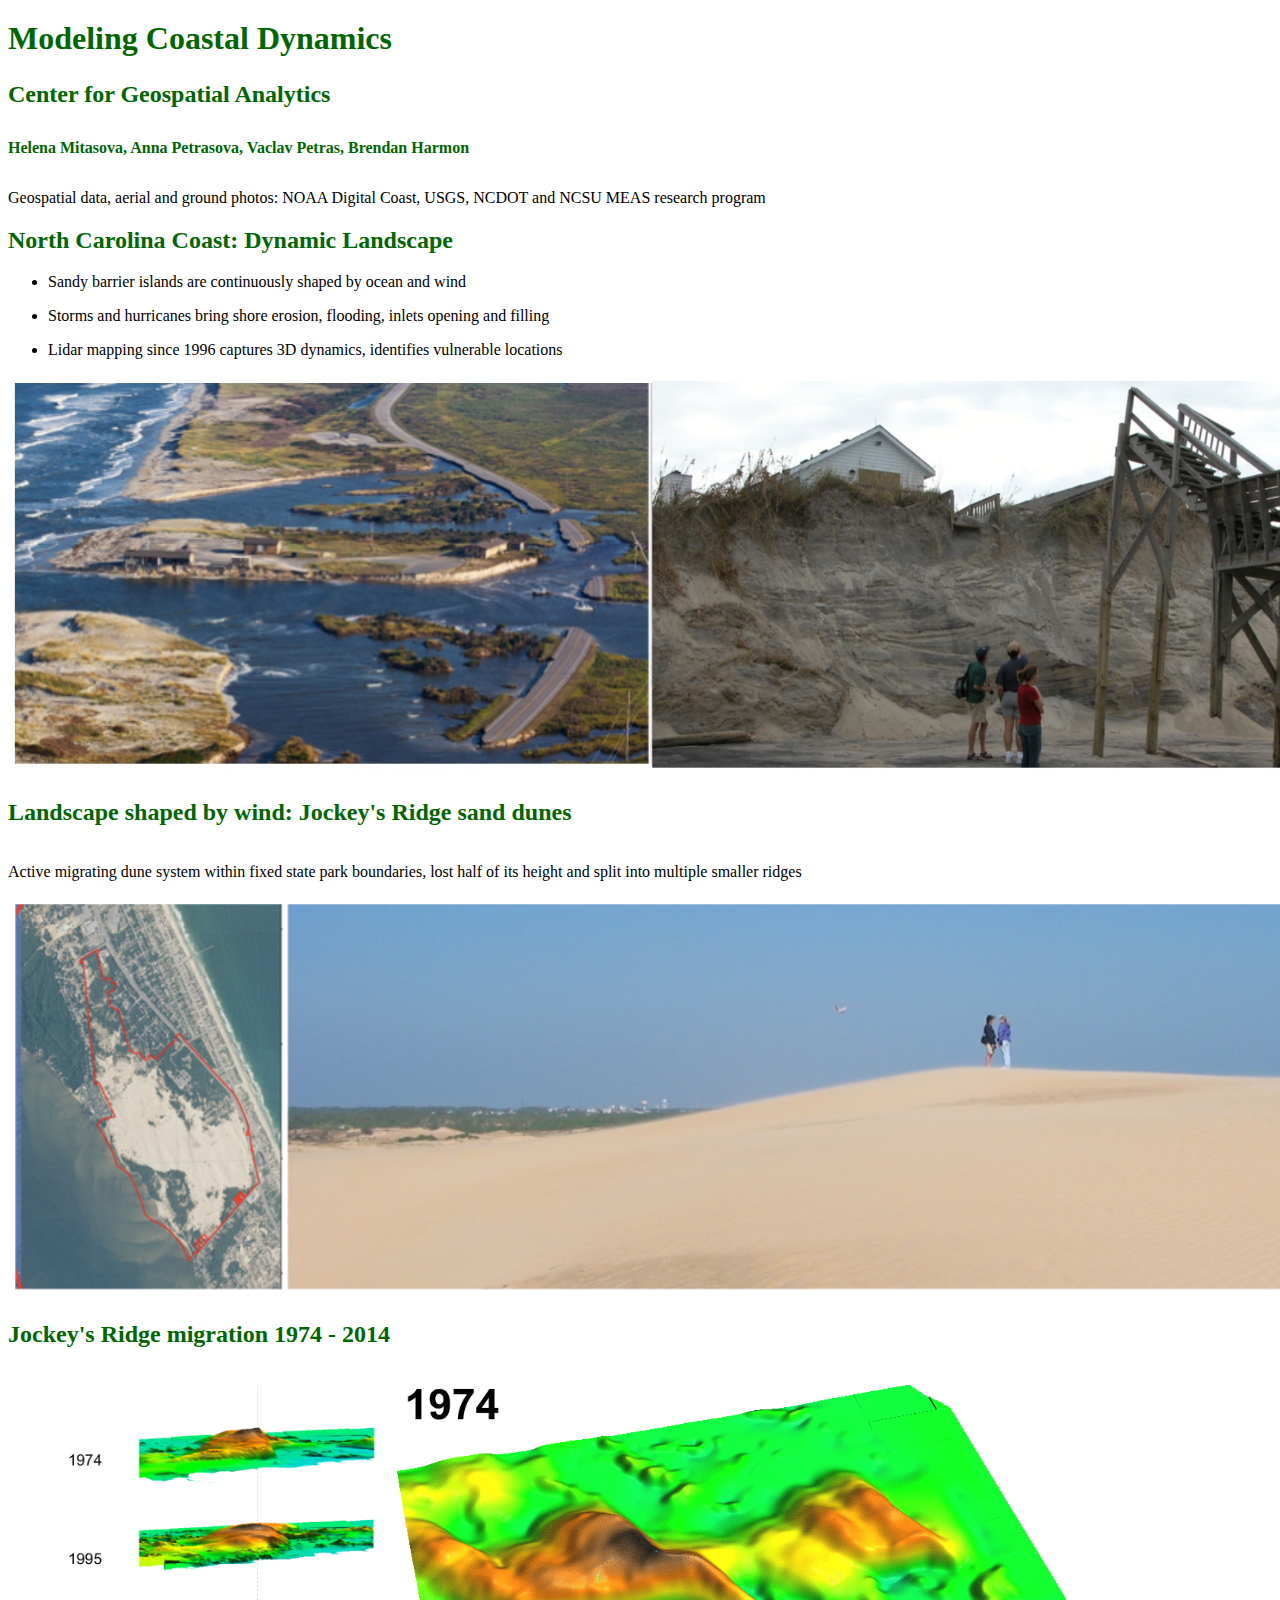
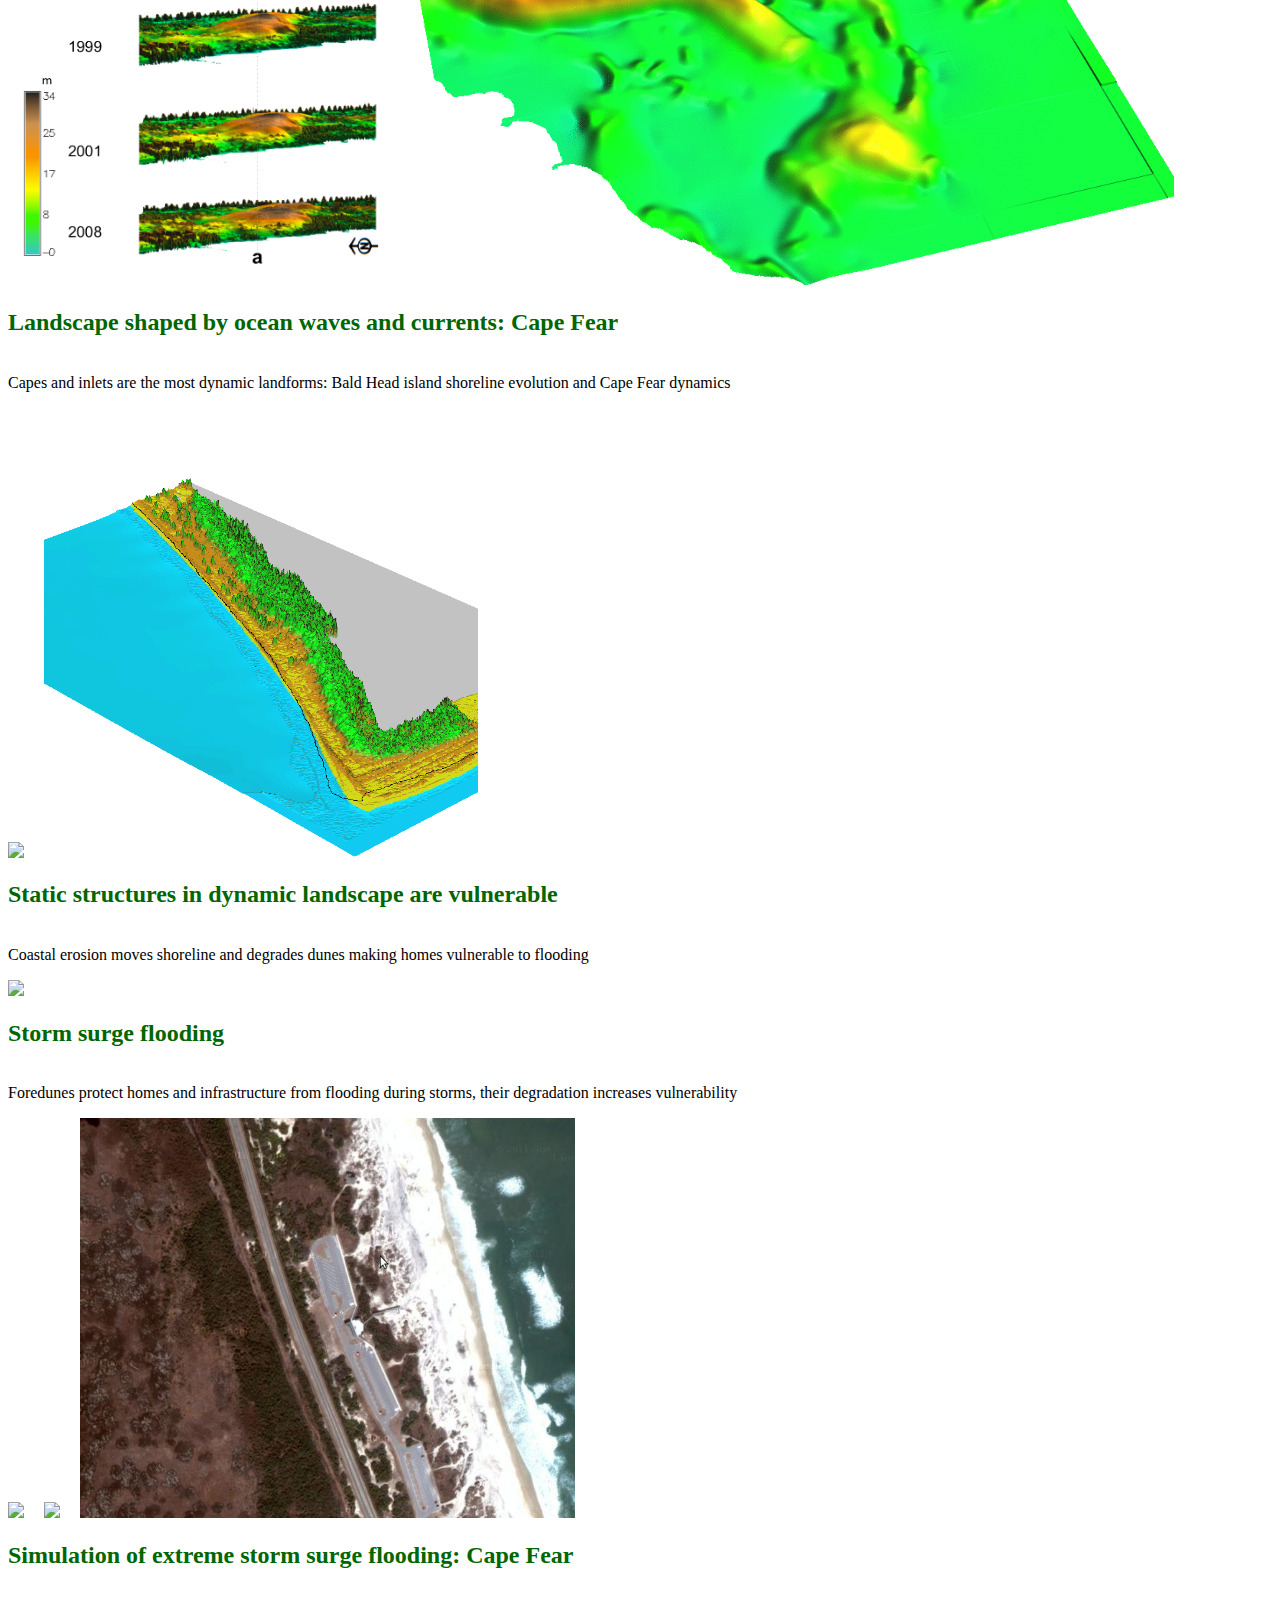
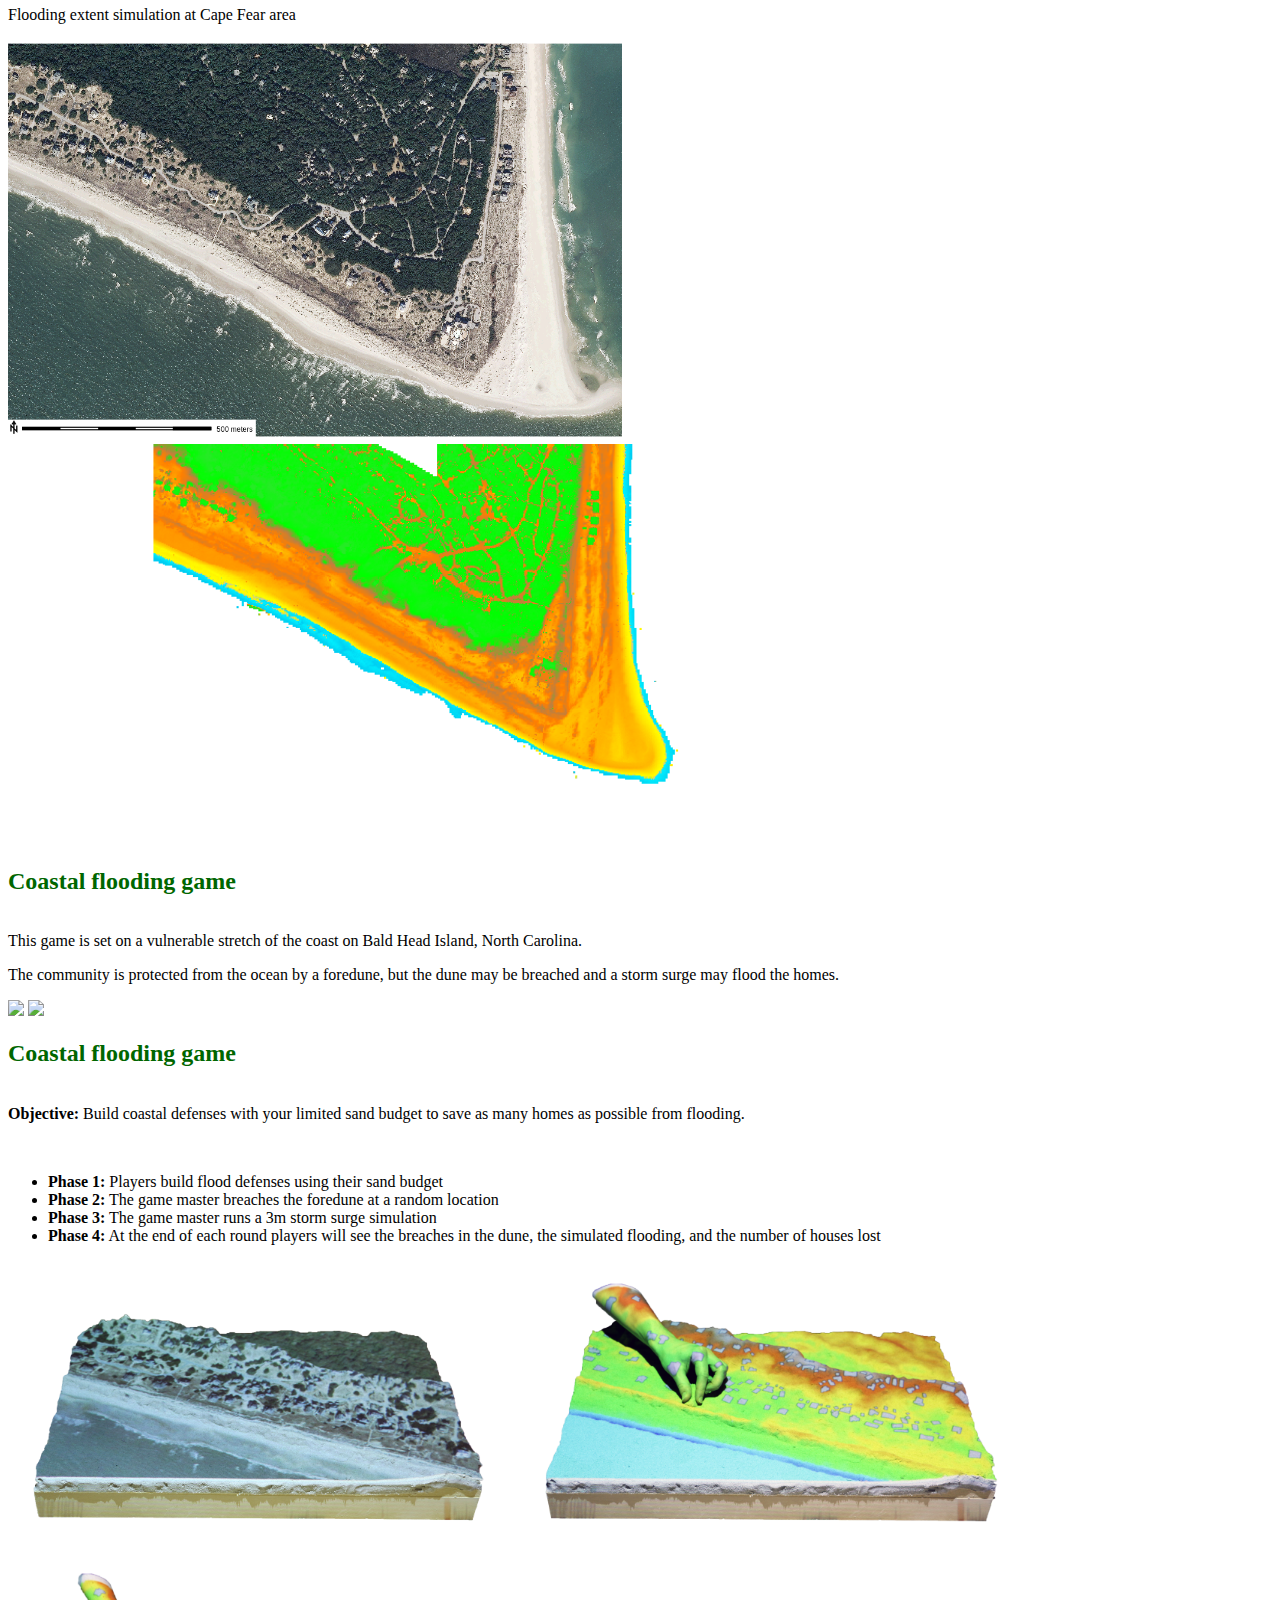
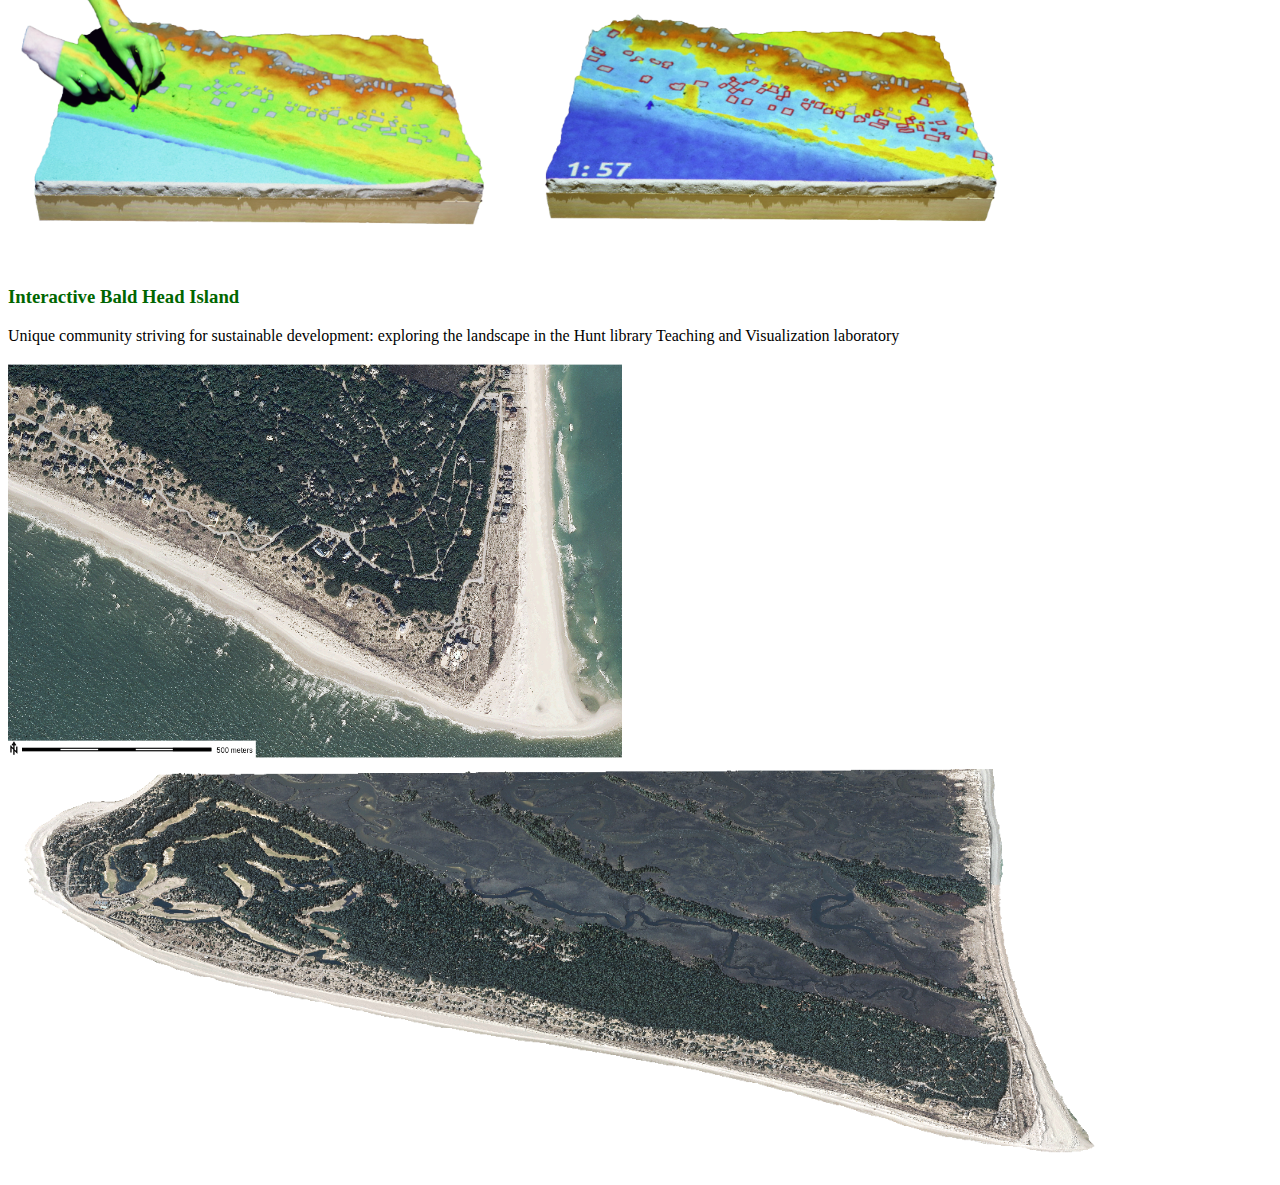
==== commit e79158f7: "small formatting edits" ====
--- a/index.html
+++ b/index.html
@@ -188,487 +188,14 @@
 <!-- Any section element inside of this container is displayed as a slide -->
 
 <!-- Title page -->
-<div class="slides"><section>
-    <h2>Template for creating slides for NCSU OSGeoREL courses</h2>
-    <h3>a title slide</h3>
-    <h3 style="margin-top: 0.5em">
-        Vaclav Petras</h3>
-    <p class="title-foot">
-        <a href="http://www.ncsu.edu/" title="North Carolina State University">NCSU</a>
-        <a href="http://geospatial.ncsu.edu/osgeorel/" title="NCSU OSGeo Research and Education Laboratory">OSGeoREL</a>
-        at
-        <a href="http://geospatial.ncsu.edu/" title="Center for Geospatial Analytics">Center for Geospatial Analytics</a>
-        <br>
-    </p>
-    <p>September, 2014</p>
-</section>
-<!-- This is a generated file. Do not edit. -->
-<section>
-<h2>Coffee &amp; Viz</h2>
-<h1>Serious Gaming with Tangible Landscape</h1>
-<h3 style="margin-top: 2em">Brendan Harmon, Anna Petrasova, &amp; Vaclav Petras</h3>
-<img height="100px" style="margin-top: 2em" src="img/cgaBlack.png">
-</section>
-
-<!-- Scientific modeling -->
-<section data-background="img/grass_screenshot_2.png">
-<h1 style="text-shadow: 0 0 10px white, 0 0 9px white, 0 0 8px white, 0 0 7px white, 0 0 6px white, 0 0 5px white, 0 0 4px white, 0 0 3px white; color:black !important;">
-Computational modeling</h1>
-<aside class="notes">
-With computers we can scientifically model complex problems. Interacting with computers, however, can be unintuitive, inaccessible, hard-to-learn, decontextualized, unsituated, and uncollaborative.
-</aside>
-</section>
-
-<!-- Tangible Landscape -->
-<section data-background="img/tangible_landscape.jpg">
-<h2 style="text-shadow: 0 0 10px white, 0 0 9px white, 0 0 8px white, 0 0 7px white, 0 0 6px white, 0 0 5px white, 0 0 4px white, 0 0 3px white; color:black !important;">
-Developing games with</h2>
-<h1 style="text-shadow: 0 0 10px white, 0 0 9px white, 0 0 8px white, 0 0 7px white, 0 0 6px white, 0 0 5px white, 0 0 4px white, 0 0 3px white; color:black !important;">
-Tangible Landscape</h1>
-<h3 style="margin-top: 1.5em; text-shadow: 0 0 7px white, 0 0 6px white, 0 0 5px white, 0 0 5px white, 0 0 4px white, 0 0 3px white, 0 0 2px white, 0 0 1px white; color:black !important;">A tangible user interface powered by open source GIS</h3>
-<img height="250px" style="margin-top: 0.75em" src="img/logo_bw.svg">
-</section>
-
-<!-- Concept -->
-<section>
-<h2 style="margin-top: -2em">Coupling a digital and physical model of a landscape</h2><br>
-<p>Physically manifesting digital data so that you can intuitively feel and shape it with your hands</p>
-<img style="margin-top: 1em" height="600" src="img/tl_fill_dir_s_6.png">
-<img height="600px" src="img/tl_fill_dir_s_6_interaction.png">
-<img height="600px" src="img/tl_fill_dir_s_7.png">
-</section>
-
-<!-- Real time -->
-<section>
-<h2 style="margin-top: -2em">Near real-time interaction</h2>
-<video style="margin-top: 1em" controls>
-<source src="img/tl_dam.mp4" type="video/mp4">
-Your browser does not support the video tag.
-</video>
-</section>
-
-<!--
-<section>
-<h2 style="margin-top: -2em">Near real-time interaction</h2>
-<video style="margin-top: 1em" controls>
-<source src="img/landscape_planning.mp4" type="video/mp4">
-Your browser does not support the video tag.
-</video>
-</section>
--->
-
-<!-- How it works -->
-<section>
-<h2 style="margin-top: -2em">How-it-works</h2>
-<div class="col-cont-out"><div class="col-cont-in">
-<div class="col1">
-<img style="margin-top: 1em" height="720" src="img/system_schema.png">
-</div>
-<div class="col2">
-<img height="720" src="img/system_cycle.png">
-</div>
-</div></div>
-</section>
-
-<!--
-<section>
-<h2 style="margin-top: -2em">How-it-works</h2>
-<img style="margin-top: 1em" height="720" src="img/system_schema.png">
-</section>
-
-<section>
-<h2 style="margin-top: -2em">Cycle</h2>
-<img height="720px" src="img/system_cycle.png">
-</section>
--->
-
-<!--
-<section>
-<h2 style="margin-top: -2em">Intuitive scientific modeling with Tangible Landscape</h2>
-<br>
-<img width="50%" src="img/tanland_composit2.png">
-<aside class="notes">
-Tangible Landscape is designed to make scientific data, models, and simulations easy to interact with easy to explore and understand engaging and fun!
-</aside>
-</section>
--->
-
-<!-- Science with Tangible Landscape -->
-<section>
-<h2 style="margin-top: -2em">Intuitive scientific modeling with Tangible Landscape</h2>
-<br>
-<img width="25%" src="img/subsurface_1.jpg">
-<img width="25%" src="img/subsurface_2.jpg">
-<img width="40.55%" src="img/subsurface_3.jpg">
-<aside class="notes">
-Tangible Landscape is designed to make scientific data, models, and simulations easy to interact with easy to explore and understand engaging and fun!
-</aside>
-</section>
-
-<!-- 
-<section data-background="img/subsurface_3.jpg">
-<h1 style="margin-top: -2em; text-shadow: 0 0 10px white, 0 0 9px white, 0 0 8px white, 0 0 7px white, 0 0 6px white, 0 0 5px white, 0 0 4px white, 0 0 3px white; color:black !important;">
-Intuitive scientific modeling</h1>
-<aside class="notes">
-Serious games with Tangible Landscape are driven by interactive scientific models, analytical, and engaging.
-</aside>
-</section>
--->
-
-<!-- Serious gaming with Tangible Landscape
-<section>
-<h1 style="margin-top: -2em">Serious gaming with Tangible Landscape</h1>
-<br>
-<p>
-<br>
-<img width="50%" src="img/games_composit.png">
-<aside class="notes">
-Serious games with Tangible Landscape are driven by interactive scientific models, analytical, and engaging.
-</aside>
-</section>
--->
-  
-<!-- How we made games for Tangible Landscape -->
-<section>
-<h2 style="margin-top: -2em">Scientific gaming</h2>
-<br>
-<p>To make scientific problem solving a game we need:</p>
-<ul>
-<li>goals</li>
-<li>rules</li>
-<li>interactivity</li>
-<li>challenging tasks</li>
-<li>scores</li>
-</ul>
-</section>
-
-<!-- Serious gaming with Tangible Landscape: Termites -->
-<section>
-<h2 style="margin-top: -2em">Termite game</h2>
-<br>
-<img width="30%" src="img/termite_game_1.jpg">
-<img width="30%" src="img/termite_game_2.jpg">
-<img width="30%" src="img/termite_game_3.jpg">
-</section>
-
-<!-- Serious gaming with Tangible Landscape: Coastal -->
-<section>
-<h2 style="margin-top: -2em">Coastal game</h2>
-<br>
-<img width="22%" src="img/tl_coastal_1s.png">
-<img width="22%" src="img/tl_coastal_2s.png">
-<img width="22%" src="img/tl_coastal_3s.png">
-<img width="22%" src="img/tl_coastal_4s.png">
-</section>
-
-<!--
-<section>
-<h2 style="margin-top: -2em">Serious gaming</h2>
-<br>
-<p>An approach to problem solving that is:</p>
-<ul>
-<li>engaging</li>
-<li>motivating</li>
-<li>stimulates thinking about thinking</li>
-<li><b>fun!</b></li>
-</ul>
-</section>
-
-<section>
-<h2 style="margin-top: -2em">Science as problem solving</h2>
-<br>
-<p>The scientific method as a iterative problem solving process</p>
-<ul>
-<li>observe</li>
-<li>hypothesize</li>
-<li>test</li>
-<li>...</li>
-</ul>
-</section>
-
-<section>
-<h2 style="margin-top: -2em">Scientific gaming</h2>
-<br>
-<p>To make scientific problem solving a game we need:</p>
-<ul>
-<li>goals</li>
-<li>rules</li>
-<li>interactivity</li>
-<li>challenging tasks</li>
-<li>scores</li>
-</ul>
-</section>
-
-<section>
-<h2 style="margin-top: -2em">Challenges to scientific gaming</h2>
-<br>
-<p>With computers we can scientifically model complex problems.</p>
-<p>Interacting with computers, however, can be:
-<ul>
-<li>unintuitive</li>
-<li>inaccessible</li>
-<li>hard-to-learn</li>
-<li>decontextualized
-<li>unsituated</li>
-<li>uncollaborative</li>
-</ul>
-</section>
-
-<section>
-<h2 style="margin-top: -2em">Goals</h2>
-<br>
-<p>Our goals are to enhance:</p>
-<ul>
-<li>learning</li>
-<li>spatial thinking</li>
-<li>decision making</li>
-<li>consensus building</li>
-</ul>
-</section>
-
-<section data-background="img/yakima_6.jpg">
-<h2 style="margin-top: -2em">NCSU OSGeoREL</h2>
-<h3><a href="geospatial.ncsu.edu/osgeorel">NCSU Open Source Geospatial Research and Education Laboratory</a></h3>
-<p style="margin-top: 17em">Member of Geo4all initiative: global network for foss4g education</p>
-<p>NCSU North America lead lab: GRASS GIS development, courses, &amp; research projects</p>
-<p>On GitHub: <a href="https://github.com/ncsu-osgeorel">https://github.com/ncsu-osgeorel</a></p>
-</section>
--->
-
-<!-- This is a generated file. Do not edit. -->
-
-<!-- Simple title page template 
-<section>
-<h2>Coffee &amp; Viz:</h2>
-<h1>Collaborative Management of Invasive Species</h1>
-<h1>Using Tangible Landscape</h1>
-<h3 style="margin-top: 2em">Center for Geospatial Analytics</h3>
-<h4 style="margin-top: 2em">Francesco Tonini</h4>
-<p></p>
-<br>
-<img height="100" src="img/grasslogoanim.gif">
-</section> -->
-
-<!-- Title page with background image template -->
-<section data-background="img/termites_2_opaque.png">
-<h2 style="text-shadow: 0 0 10px white, 0 0 9px white, 0 0 8px white, 0 0 7px white, 0 0 6px white, 0 0 5px white, 0 0 4px white, 0 0 3px white; color:black !important;">
-Coffee &amp; Viz:</h2>
-<h1 style="text-shadow: 0 0 10px white, 0 0 9px white, 0 0 8px white, 0 0 7px white, 0 0 6px white, 0 0 5px white, 0 0 4px white, 0 0 3px white; color:black !important;">
-Collaborative Management of Invasive Species</h1>
-<h1 style="text-shadow: 0 0 10px white, 0 0 9px white, 0 0 8px white, 0 0 7px white, 0 0 6px white, 0 0 5px white, 0 0 4px white, 0 0 3px white; color:black !important;">
-Using Tangible Landscape</h1>
-<h3 style="margin-top: 2em; text-shadow: 0 0 7px white, 0 0 6px white, 0 0 5px white, 0 0 5px white, 0 0 4px white, 0 0 3px white, 0 0 2px white, 0 0 1px white; color:black !important;">Center for Geospatial Analytics</h3>
-<h3 style="margin-top: 1em; text-shadow: 0 0 6px white, 0 0 6px white, 0 0 5px white, 0 0 5px white, 0 0 4px white, 0 0 3px white, 0 0 2px white, 0 0 1px white; color:black !important;">Francesco Tonini</h3>
-<p></p>
-</section>
-
-<!-- Text template
-<section>
-<h2 style="margin-top: -2em">Global Change Biology</h2>
-<br>
-<p><b>Subtitle: </b>text...</p>
-<br>
-<ul></li>
-<li>list item...</li>
-<li>list item...</li>
-<li>list item...</li>
-</ul>
-</section>-->
-
-<!-- Text template -->
-<section>
-<h2 style="margin-top: -2em">Global Change Biology</h2>
-	<br>
-	<p><b>Human activities are increasingly altering natural environments</b></p>
-	<br>
-	<ul>
-		<li>Urban expansion
-		<li>Agriculture
-		<li>Species Introduction
-	</ul>
-	<br>
-	<br>
-   <img height="300" src="img/GlobalChange_composite.png">
-</section>
-
-<!-- Text template -->
-<section>
-<h2 style="margin-top: -2em">Global Change Biology <i>(cont.)</i></h2>
-	<br>
-	<p><b>Increased human mobility and expanded global trades</b></p>
-	<br>
-	<img width="1000" src="img/GlobalChange3_composite.png">
-</section>
-
-<!-- Text template -->
-<section>
-<h2 style="margin-top: -2em">Invasive Plant Pathogens </h2>
-	<br>
-	<p><b>Plant diseases have <u>socio-economic</u> impacts</b></p>
-	<br>
-	<ul>
-		<li>Timber management
-		<li>Wildfire risks and human safety
-		<li>World food staples and cash crops
-	</ul>
-	<br>
-	<br>
-	<img height="300" src="img/InvasivePP_composite.png"> 
-</section>
-
-<!-- Text template -->
-<section>
-<h2 style="margin-top: -2em">Invasive Plant Pathogens <i>(cont.)</i></h2>
-	<br>
-	<p><b>Plant diseases have <u>ecological</u> impacts</b></p>
-	<br>
-	<ul>
-		<li>Primary productivity
-		<li>Nutrient cycling
-		<li>Wildlife habitat
-		<li>Aesthetic and recreational value
-	</ul>
-	<br>
-	<br>
-	<img height="400" src="img/InvasivePP2_composite.png"> 
-</section>
-
-<!-- Text template -->
-<section>
-<h2 style="margin-top: -2em">Invasive Insects</h2>
-	<br>
-	<p><b>High costs associated with treatment and control</b></p>
-	<br>
-	<ul>
-		<li>Emerald Ash Borer: 10+ billion cost for tree removal & replacement
-		<li>Invasive termites in the U.S.: ≈ $750 mi property damage 
-		<li>In U.S. each year control cost for termites alone $1.5+ billion
-	</ul>
-	<br>
-	<br>
-	<img height="400" src="img/InvasiveInsect_composite.png"> 
-</section>
-
-<!-- Text template -->
-<section>
-<h2 style="margin-top: -2em">Key Management Issues</h2>
-<div class="col-cont-out">
-	<div class="col-cont-in">
-		<div class="col1">
-			<img height="400" src="img/management_composite.png"> 
-		</div>
-		<div class="col2">
-			<ul>
-				<li>Late identification: time to action counts!</li>
-				<li>Deployment of funding</li>
-				<li>What do we manage for?</li>
-				<li>What type of treatments are effective?</li>
-				<li>Allocation of management areas</li>
-			</ul>	
-		</div>
-	</div>
-</div>
-</section>
-
-<!-- Text template -->
-<section>
-<h2 style="margin-top: -2em">Key Management Issues <i>(cont.)</i></h2>
-	<br>
-	<p><b>The development of timely and effective management strategies is often hampered by:</b></p>	
-	<br>
-	<ul>
-		<li>Complexity of systems dynamics</li>
-		<li>Presence of multiple jurisdictional overlays & stakeholders</li>
-		<li>Often inadequate involvement of stakeholders</li>
-	</ul>
-	<br>
-	<img height="500" src="img/stakeholder_composite.png"> 	
-</section>
-
-<!-- Text template -->
-<section>
-<h2 style="margin-top: -2em">Collaborative Management Using Tangible Landscape</h2>
-	<br>
-	<p><b>Co-learning and collaboration: improve the efficacy of simulated management interventions</b></p>
-	<br>
-	<ul>
-		<li>Quickly and intuitively learn dynamics of complex spread models
-		<li>Stakeholders virtually placed into the landscape
-		<li>Quickly develop & test management strategies
-		<li>Receive near-real time feedback
-	</ul>
-	<br>
-	<img height="600" src="img/Collaboration.png"> 
-</section>
-
-<!-- Text template -->
-<section>
-<h2 style="margin-top: -2em">Treatments Allocation <br/><i>(in the field)</i></h2>
-	<br>
-	<p><b>Localized treatments of infested areas (e.g. fumigation, host removal, chemical treatments)</b></p>
-	<img height="400" src="img/Deinfestation_composite.png">
-</section>
-
-<!-- Text template -->
-<section>
-<h2 style="margin-top: -2em">Treatments Allocation <br/><i>(on Tangible Landscape)</i></h2>
-	<br>
-	<p><b>Delineation of eradication/control areas directly on Tangible Landscape</b></p>
-	<img height="600" src="img/treatments_composite.png">
-</section>
-
-
-<!-- Text template -->
-<section>
-<h1 style="margin-top: -2em">Termite infestation game</h1>
-<h3 style="margin-top: 1em">Setting</h3>
-<p>This game is set in Dania Beach, Florida, a neighborhood at risk of invasion by termites.</p>
-<h3 style="margin-top: 1em">Objective</h3>
-<p>Try to save as many city blocks as possible from infestation with preventative treatment given a limited budget.</p>
-<h3 style="margin-top: 1em">Instructions</h3>
-<ul>
-	<li>Players have a limited treatment budget (10 blocks) </li>
-	<li>At the beginning of each round players will see a map of the city and a map of termite habitat</li>
-	<li>Then players may place treatment blocks on the game board in order to protect against termites</li>
-	<li>The game master runs the termite spread simulation and shows the results</li>
-	<li>At the end of each round players will see the animated spread of termites, the budget spent, and the number of city blocks infested</li>
-	<li>For new players the game master randomizes the starting locations of the initial termite colonies</li>
-</ul>
-</section>
-
-<section>
-<h1 style="margin-top: -2em"><i>Example</i></h1>
-<br>
-<p><b>No management VS localized treatments</b></p>
-<video style="margin-top: 1em" controls> 
-<source src="img/sudden_oak_death.mp4" type="video/mp4">
-Your browser does not support the video tag.
-</video>
-</section>
-    
-<section>
-<h2>Example</h2>
-<p>...</p>
-<video controls> 
-<source src="img/termites_1.mp4" type="video/mp4">
-Your browser does not support the video tag.
-</video>
-</section>
-
-<section>
-<h2>Example</h2>
-<p>...</p>
-<video controls> 
-<source src="img/termites_2.mp4" type="video/mp4">
-Your browser does not support the video tag.
-</video>
-</section>
-<!-- This is a generated file. Do not edit. -->
-<section> <h1>Modeling Coastal Dynamics</h1>
+<div class="slides"><section> <h1>Modeling Coastal Dynamics</h1>
     <h2 style="margin-top: 1em">
         Center for Geospatial Analytics</h2>
     <h4 style="margin-top: 2em">
         Helena Mitasova, Anna Petrasova, Vaclav Petras, Brendan Harmon</h4>
+    <p style="margin-top: 2em">
+    Geospatial data, aerial and ground photos: NOAA Digital Coast, USGS, NCDOT and NCSU MEAS research program
+    
 </section>
 
 <section>
@@ -686,54 +213,55 @@
 <section>
     <h2>Landscape shaped by wind: Jockey's Ridge sand dunes</h2>
 <p>
-<ul>
-   <li> Active migrating dune system within fixed state park boundaries
-<p> <li> Migrated at 6 meters per year 
-<p> <li> Lost half of its height and split into multiple smaller ridges
-</ul>
+<br>
+Active migrating dune system within fixed state park boundaries, lost half of its height and split into multiple smaller ridges
 <p>
     <img height=400 src="img/games_coastal/JRintrocomposits2.png">
 </section>
 
 <section>
     <h2>Jockey's Ridge migration 1974 - 2014</h2>
+<p>
+<br>
     <img height="500" src="img/games_coastal/jrseries.png">
-    <img height="500" src="img/games_coastal/animation_without_contour.gif">
+    <img height="500" src="img/games_coastal/JR_animation_2014.gif">
 </section>
 
 <section>
     <h2>Landscape shaped by ocean waves and currents: Cape Fear</h2>
 <p>
+<br>
 Capes and inlets are the most dynamic landforms: Bald Head island shoreline evolution and Cape Fear dynamics
-<p>
-    <img height=400 src="img/games_coastal/orthoforTLmodellarge.png">
-    <img height=400 src="img/games_coastal/bhilid2010_2m_histshore.png">
+<p> 
+    <img height=450 src="img/games_coastal/bhi_hist_shorelines_img2014lg2.png">
 &nbsp &nbsp
-&nbsp &nbsp
-    <img height=400 src="img/games_coastal/bhianimcapex.gif">
+    <img height=450 src="img/games_coastal/bhianimcapex.gif">
 </section>
 
 <section>
     <h2>Static structures in dynamic landscape are vulnerable</h2>
 <p>
+<br>
 Coastal erosion moves shoreline and degrades dunes making homes vulnerable to flooding
-</p>
-<p>
-    <img height=400 src="img/games_coastal/composit_floodhomes.jpg">
+<p>
+    <img height=400 src="img/games_coastal/composit_floodhomes2.png">
 </section>
 
 <section>
     <h2>Storm surge flooding</h2>
 <p>
+<br>
 Foredunes protect homes and infrastructure from flooding during storms,
 their degradation increases vulnerability
-</p>
-<p>
-    <img height=400 src="img/games_coastal/inundationArea.jpg">
+<p>
+    <img height=400 src="img/games_coastal/ncdot_cc_mirlo2012camp.png">
 &nbsp &nbsp
     <img height=400 src="img/games_coastal/AGU2012_rlake.gif">
-</section>
-
+&nbsp &nbsp
+    <img height=400 src="img/games_coastal/inundationArea.jpg">
+</section>
+
+<!--
 <section>
     <h2>Modeling spatial extent of flooding</h2>
 <p>
@@ -744,15 +272,55 @@
 &nbsp &nbsp
     <img height=390 src="img/games_coastal/Rodanthe_2011.jpg">
 </section>
+-->
 
 <section>
     <h2>Simulation of extreme storm surge flooding: Cape Fear</h2>
 <p>
+<br>
 Flooding extent simulation at Cape Fear area
-</p>
-<br>
+<p>
     <img height=400 src="img/games_coastal/orthoforTLmodel3.png">
     <img height=400 src="img/games_coastal/BHICapeFearfloodanim.gif">
+</section>
+
+<section>
+    <h2>Coastal flooding game</h2>
+<!--<h3 style="margin-top: 1em">Setting</h3>-->
+<p><br>
+This game is set on a vulnerable stretch of the coast on Bald Head Island, North Carolina. 
+<p>The community is protected from the ocean by a foredune, but the dune may be breached and a storm surge may flood the homes.</p>
+<p>
+    <img height="400" src="img/games_coastal/orthoforTLmodellarge2.png">
+    <img height="400" src="img/games_coastal/game_model_ortho.png">
+<!--
+    <img height="400" src="img/games_coastal/tl_coastal_round_1_1.jpg">
+    <img height="400" src="img/games_coastal/tl_coastal_round_1_2.jpg">
+    <img height="400" src="img/games_coastal/tl_coastal_round_1_3.jpg">
+-->
+<p>
+</section>
+
+<section>
+    <h2>Coastal flooding game</h2>
+<!--<h3 style="margin-top: 1em">Objective</h3>-->
+<p>
+<br>
+<b>Objective:</b> Build coastal defenses with your limited sand budget to save as many homes as possible from flooding. </p>
+<p>
+<br>
+<ul>
+<li><b>Phase 1:</b> Players build flood defenses using their sand budget</li>
+<li><b>Phase 2:</b> The game master breaches the foredune at a random location</li>
+<li><b>Phase 3:</b> The game master runs a 3m storm surge simulation</li>
+<li><b>Phase 4:</b> At the end of each round players will see the breaches in the dune, the simulated flooding, and the number of houses lost</li>
+</ul>
+<p>
+    <img height="300" src="img/tl_coastal_1s.png">
+    <img height="300" src="img/tl_coastal_2s.png">
+    <img height="300" src="img/tl_coastal_3s.png">
+    <img height="300" src="img/tl_coastal_4s.png">
+</p>
 </section>
 
 <section>
@@ -762,16 +330,6 @@
 <p>
     <img height=400 src="img/games_coastal/orthoforTLmodel3.png">
     <img height=400 src="img/games_coastal/orthoforTLmodellarge.png">
-</section>
-
-<section>
-    <h2>Tangible Landscape game coastal inundation</h2>
-RULES
-<p>
-    <img height="400" src="img/games_coastal/tl_coastal_round_1_1.jpg">
-    <img height="400" src="img/games_coastal/tl_coastal_round_1_2.jpg">
-    <img height="400" src="img/games_coastal/tl_coastal_round_1_3.jpg">
-<p>
 </section>
 
 
